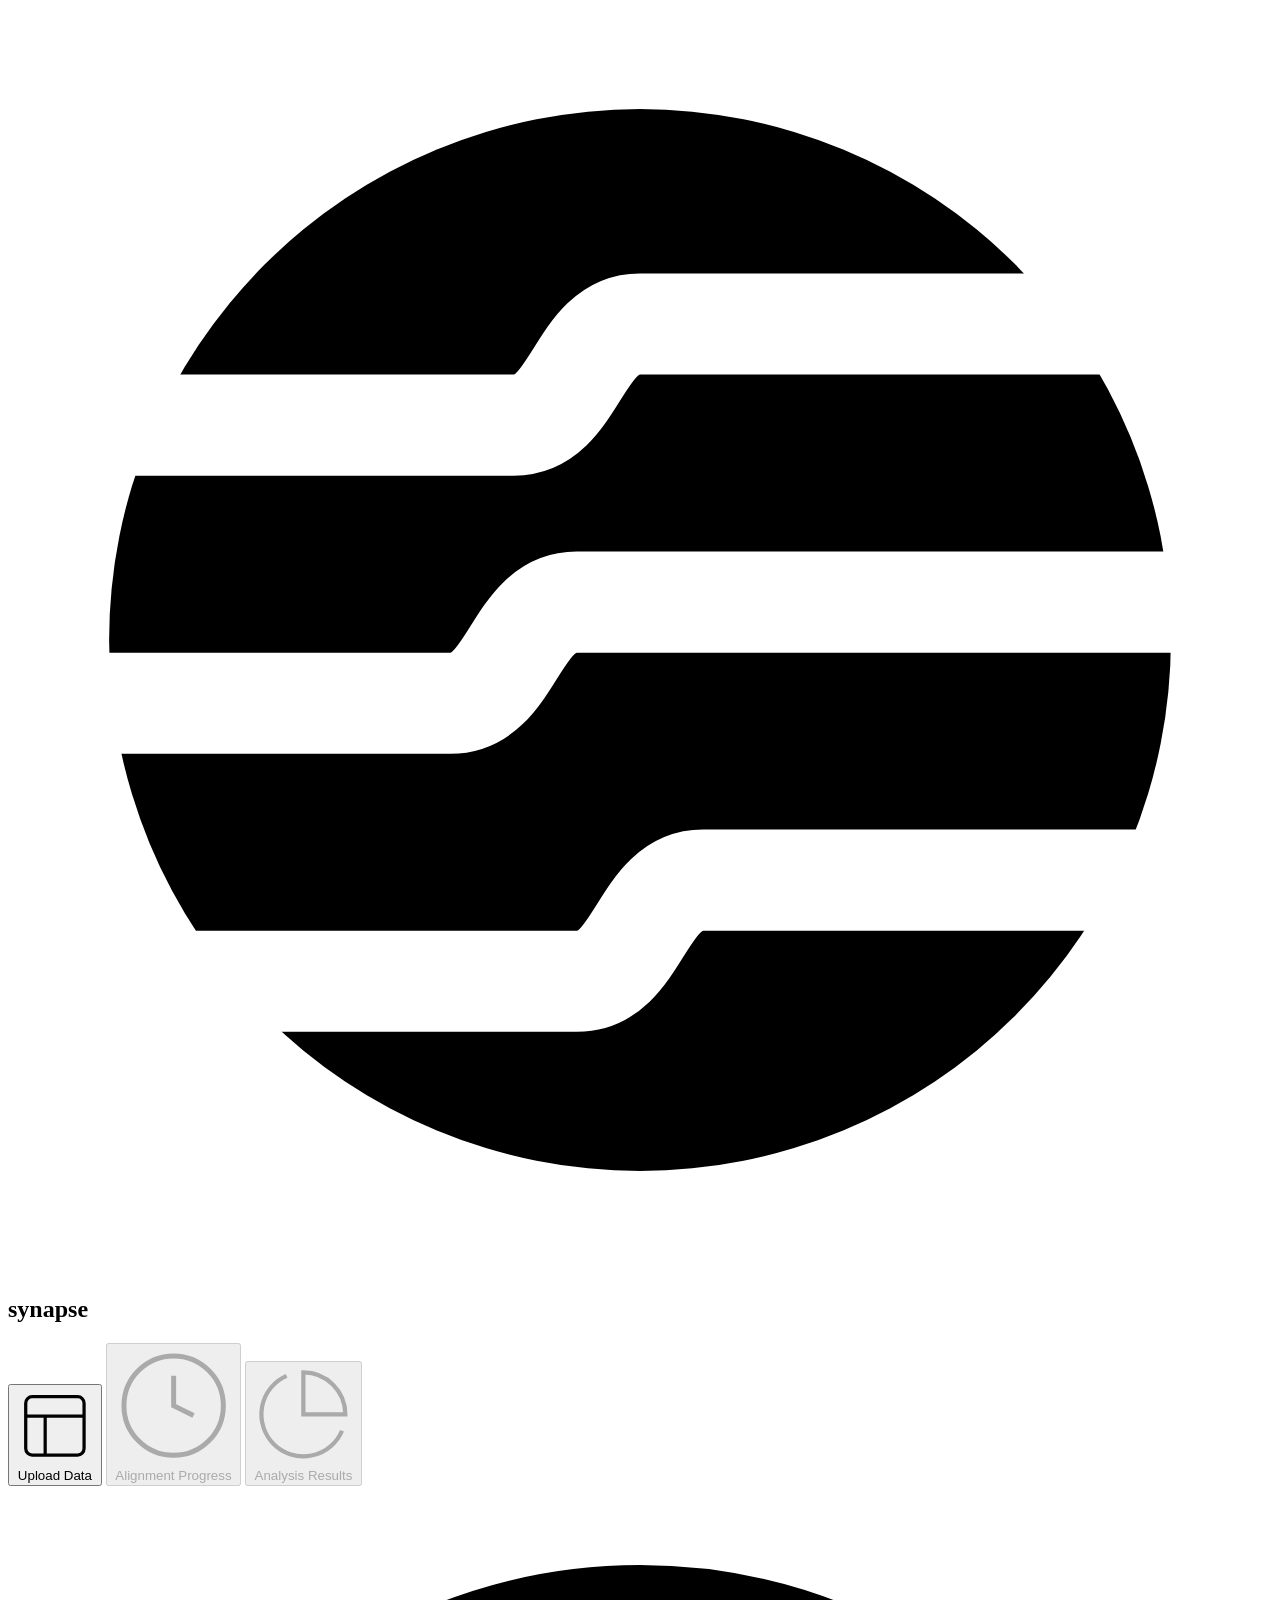
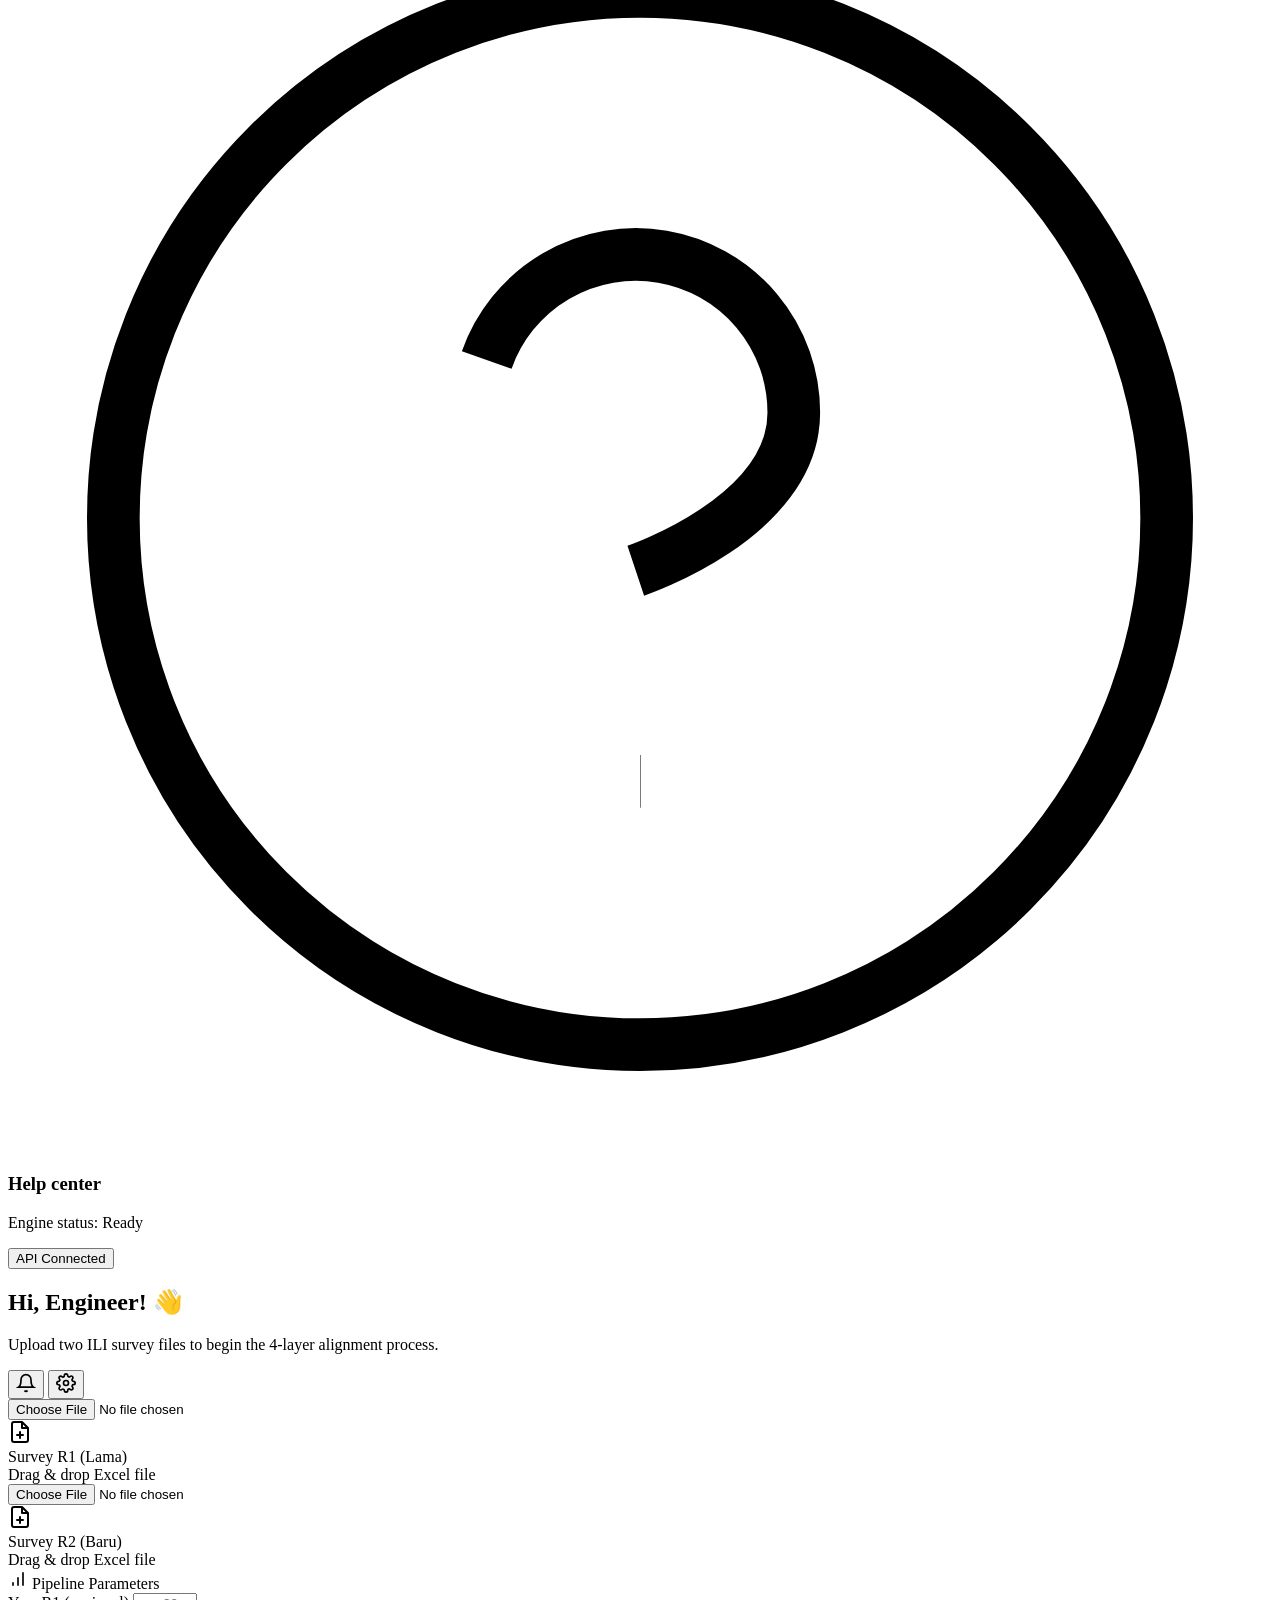
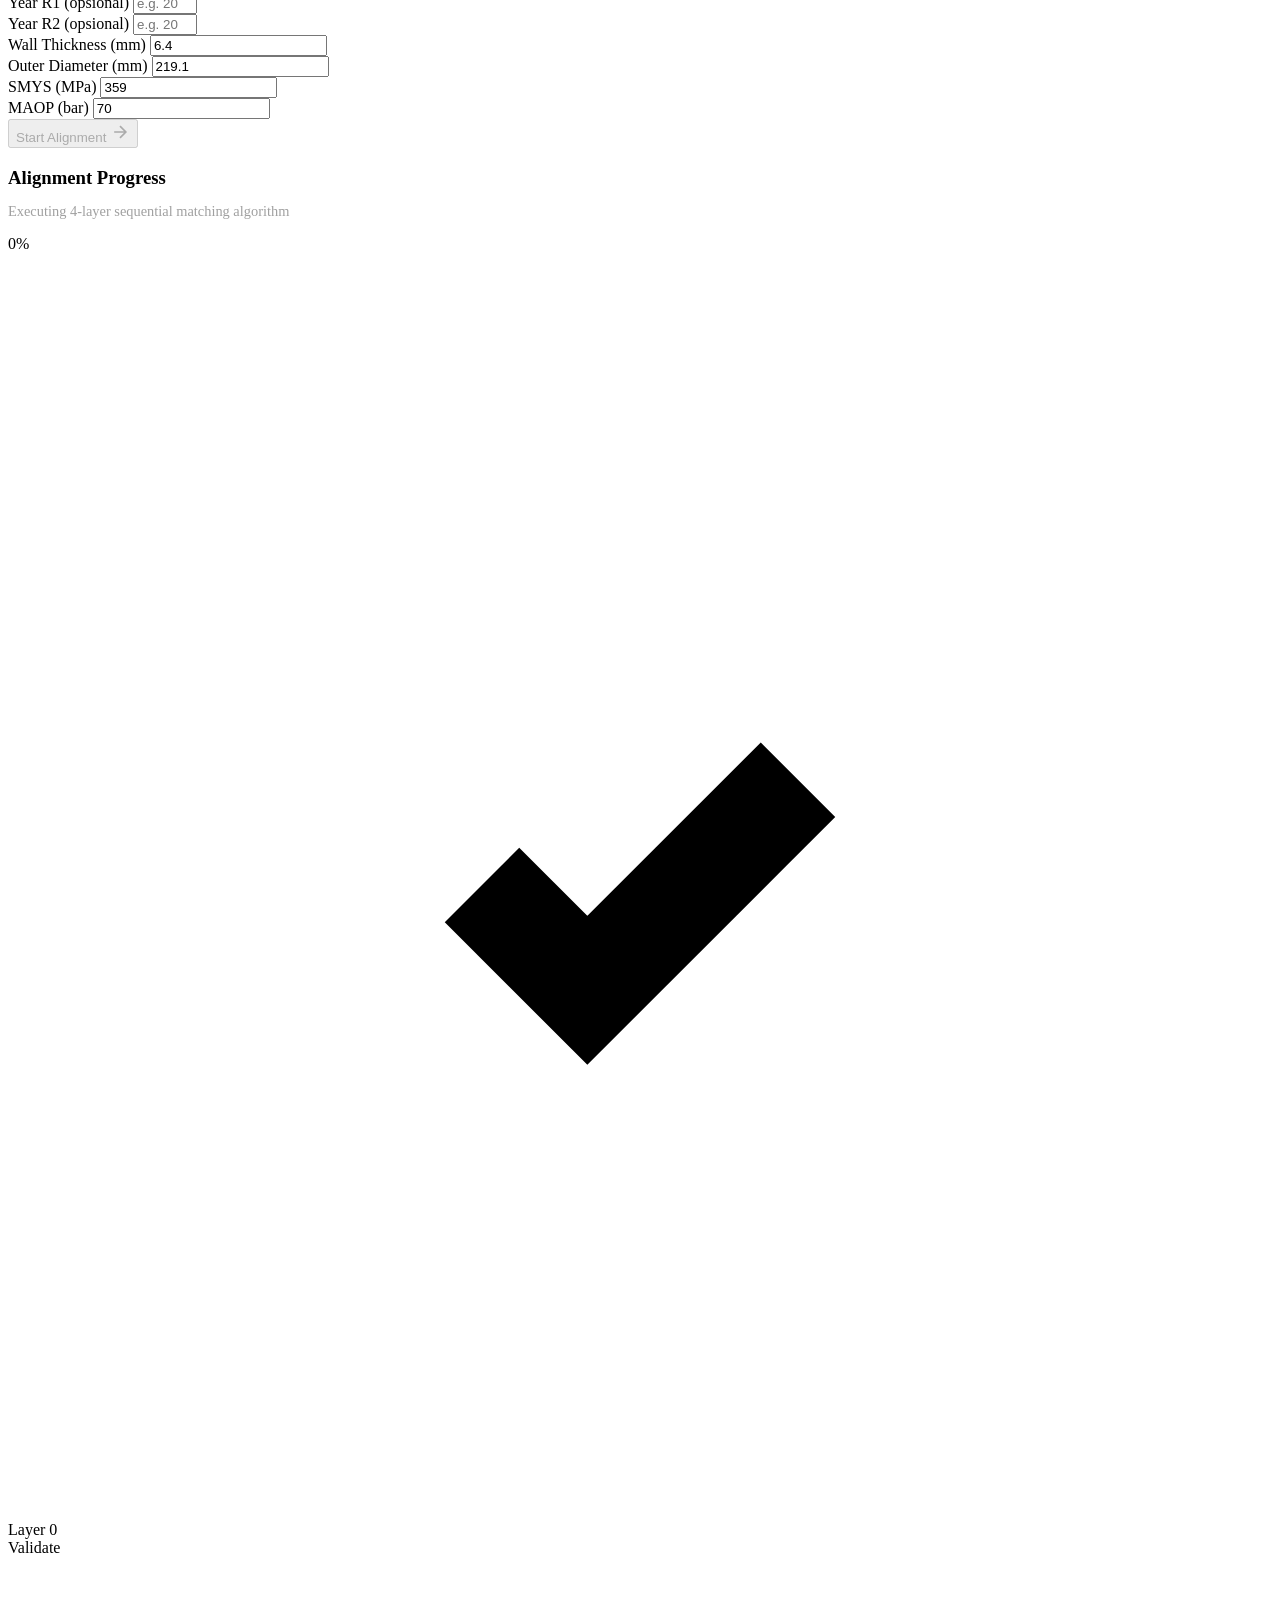
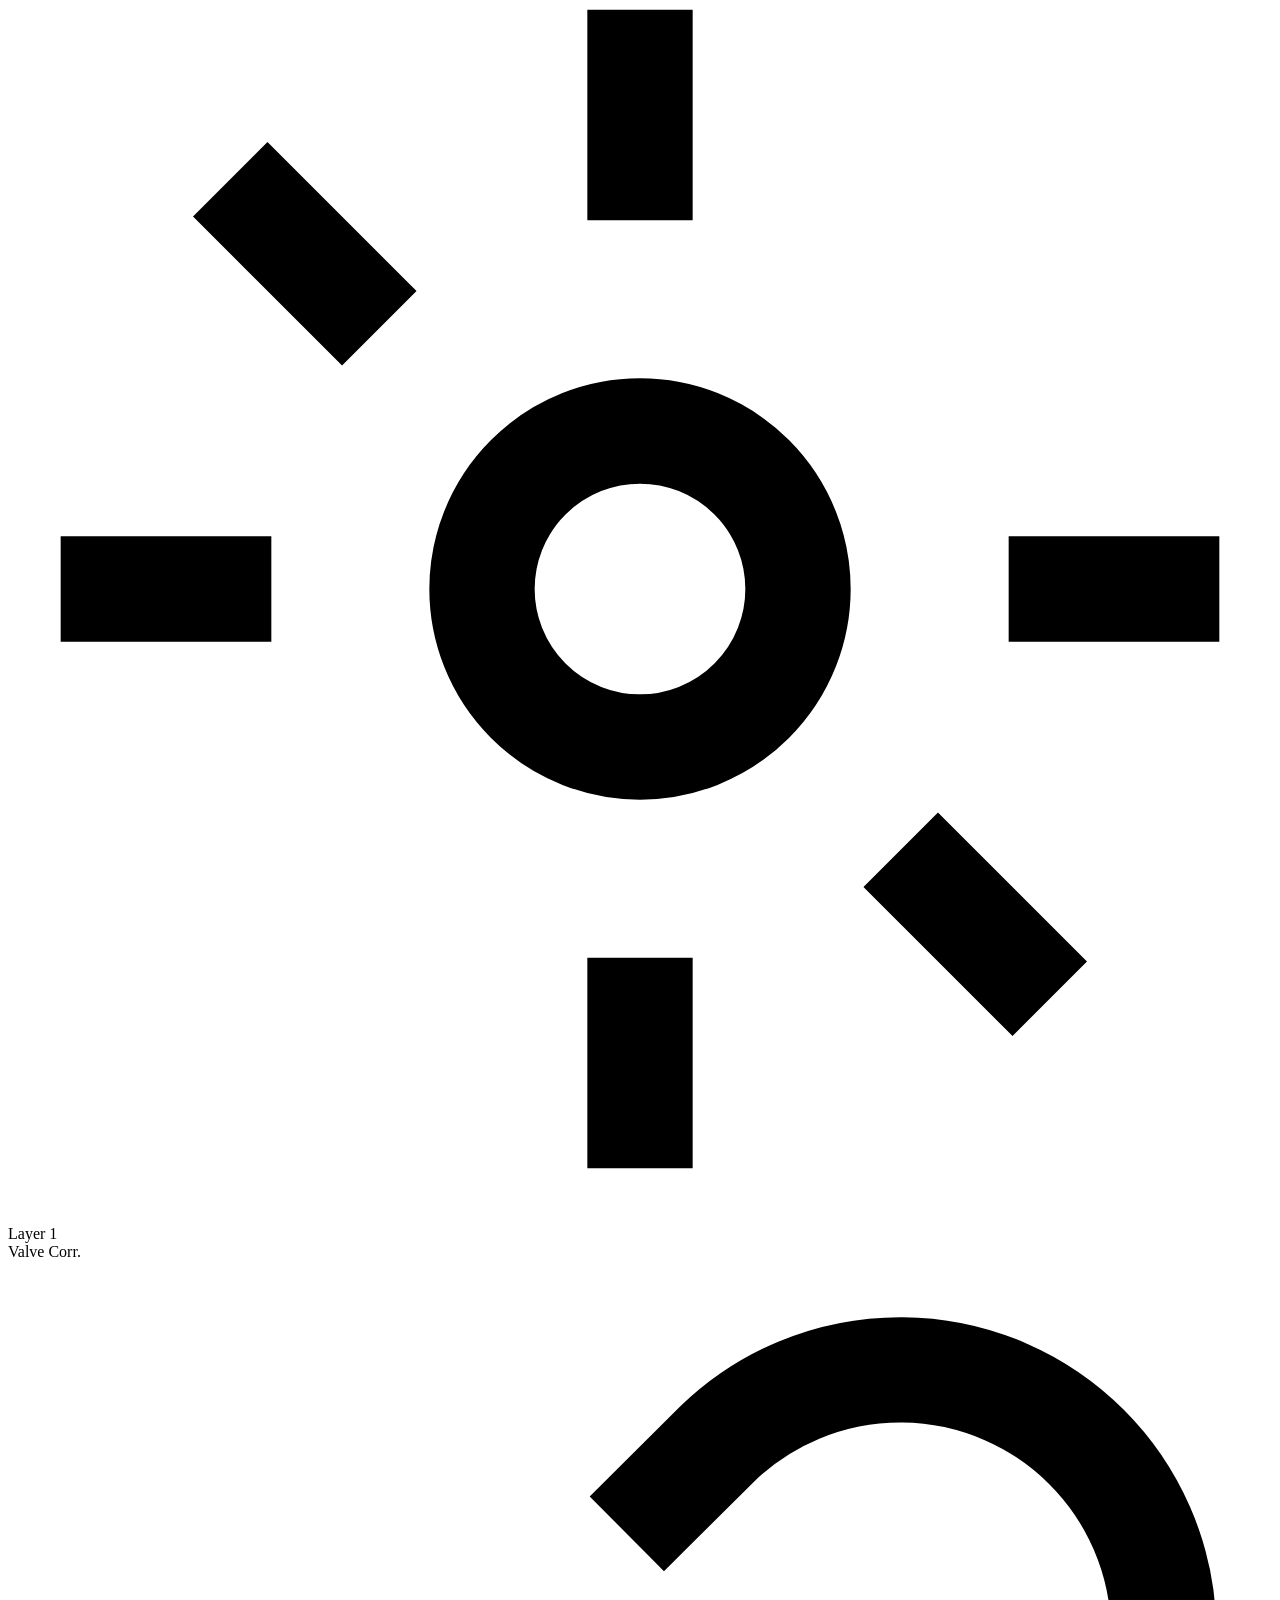
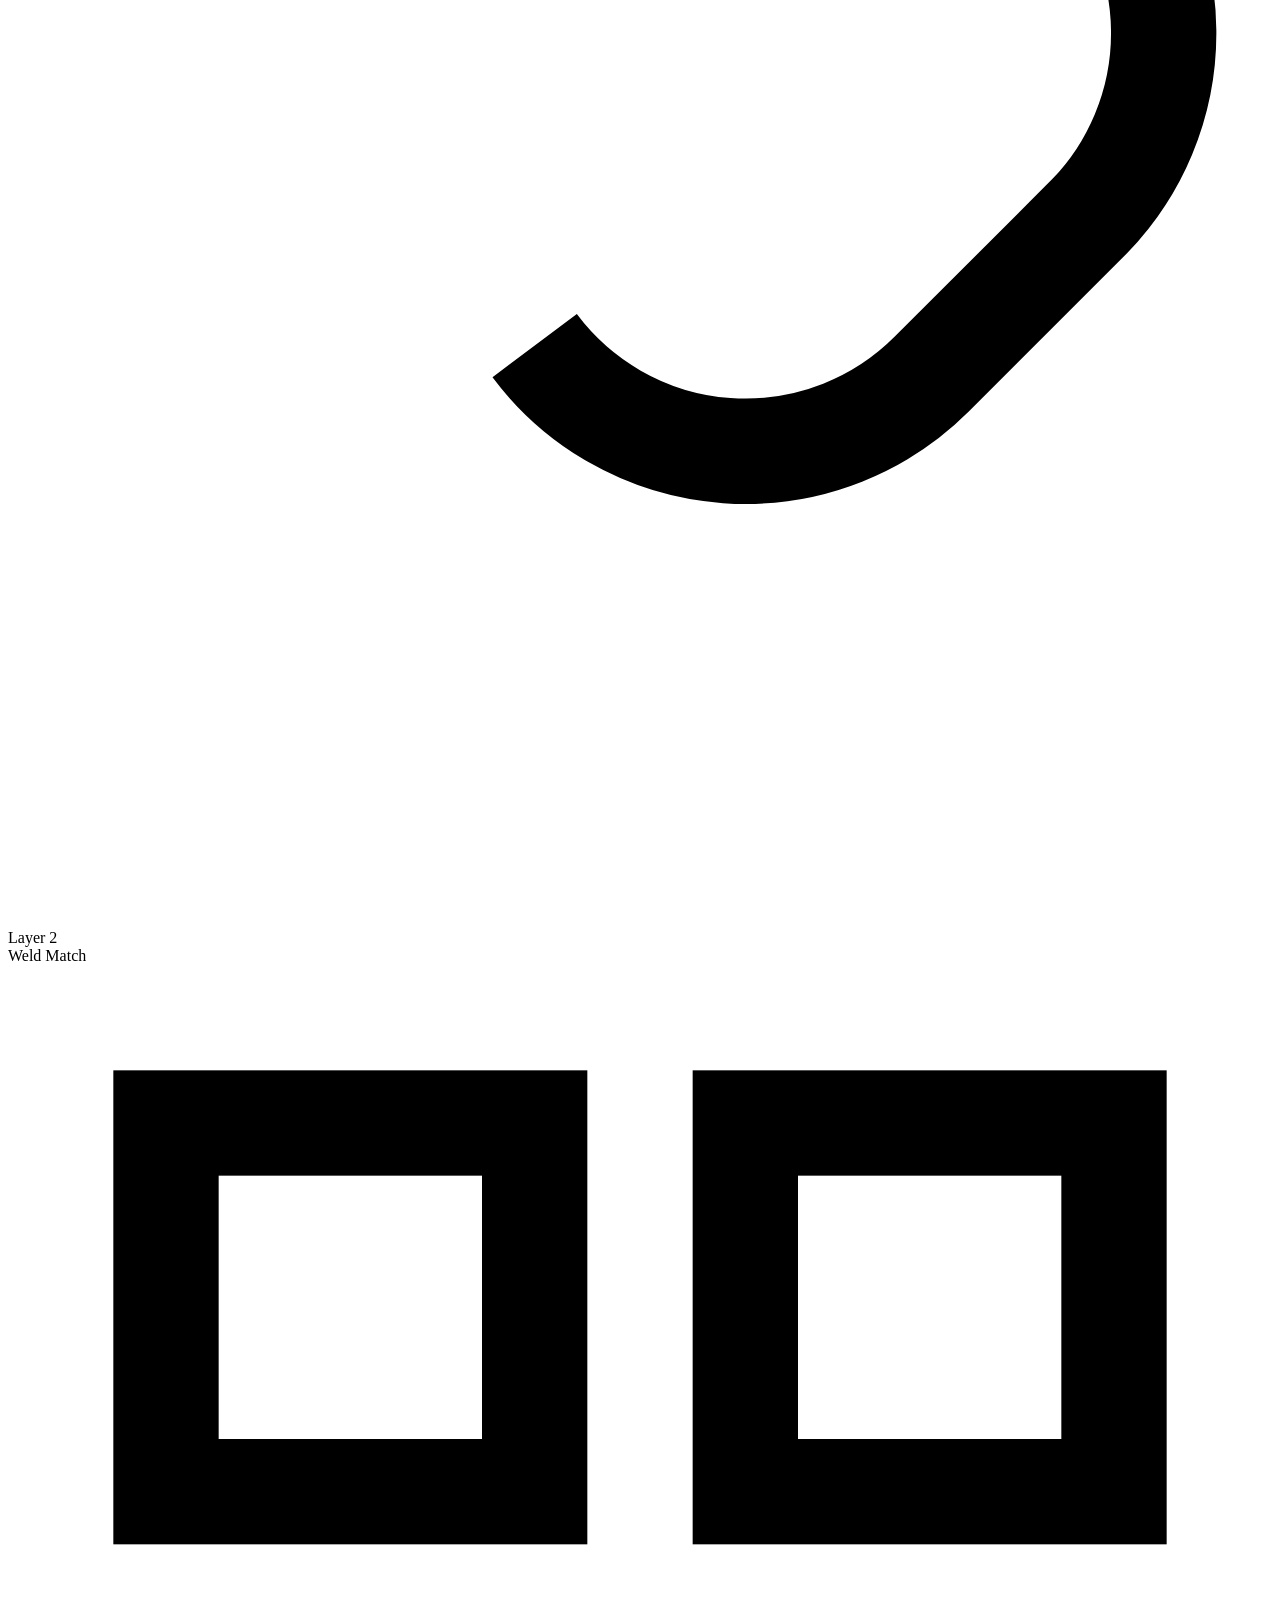
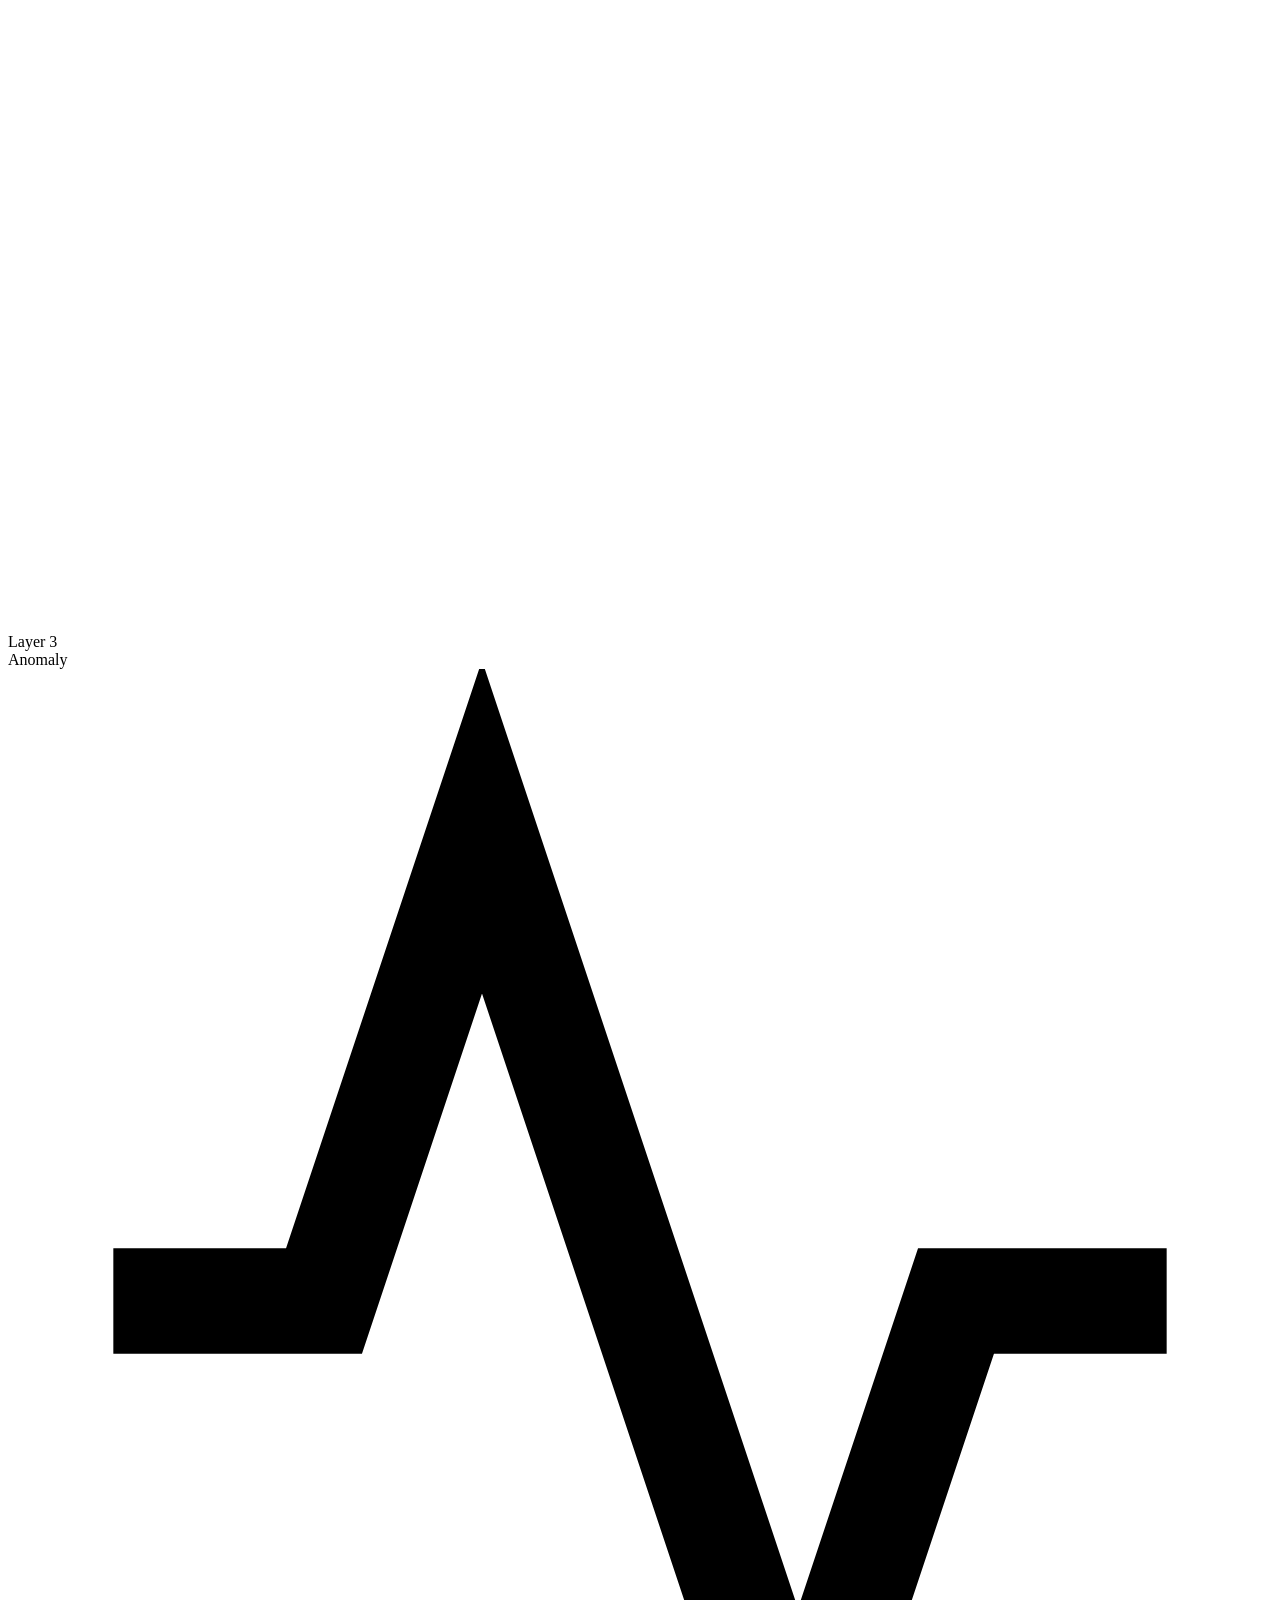
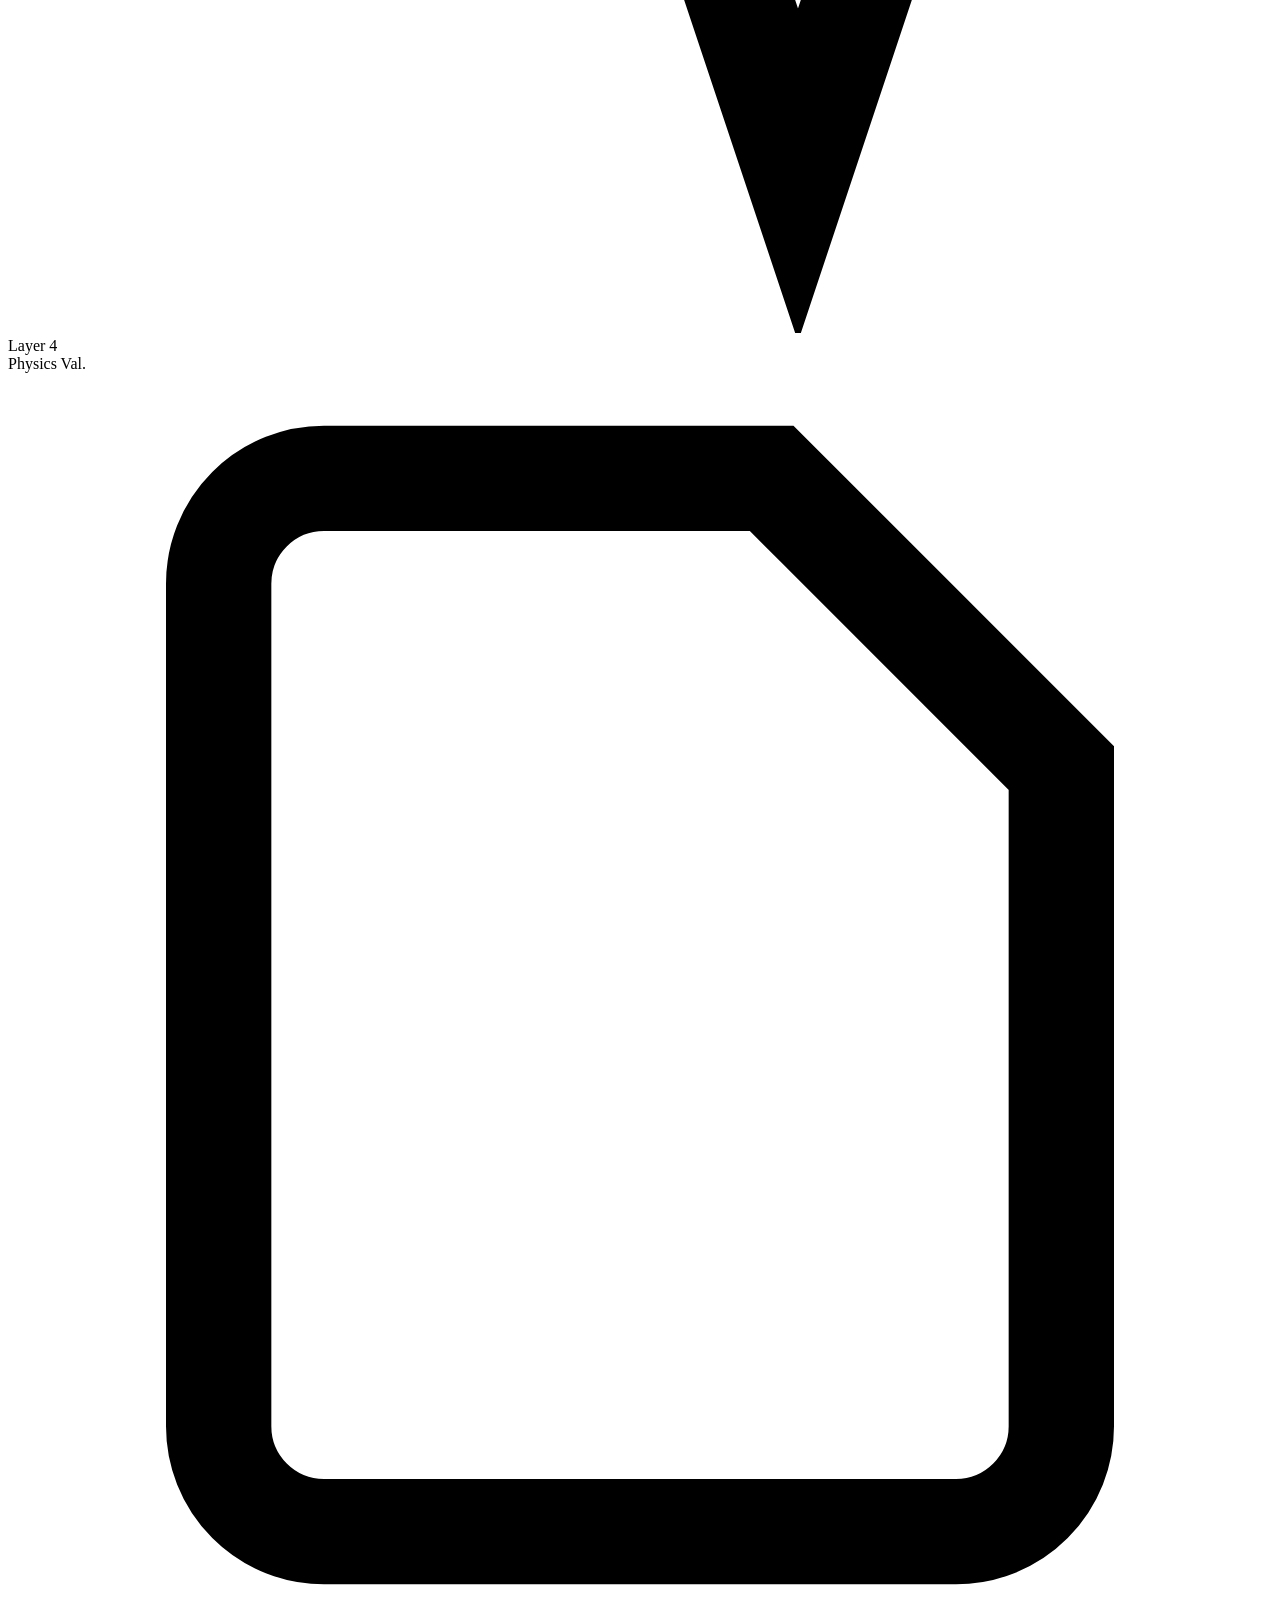
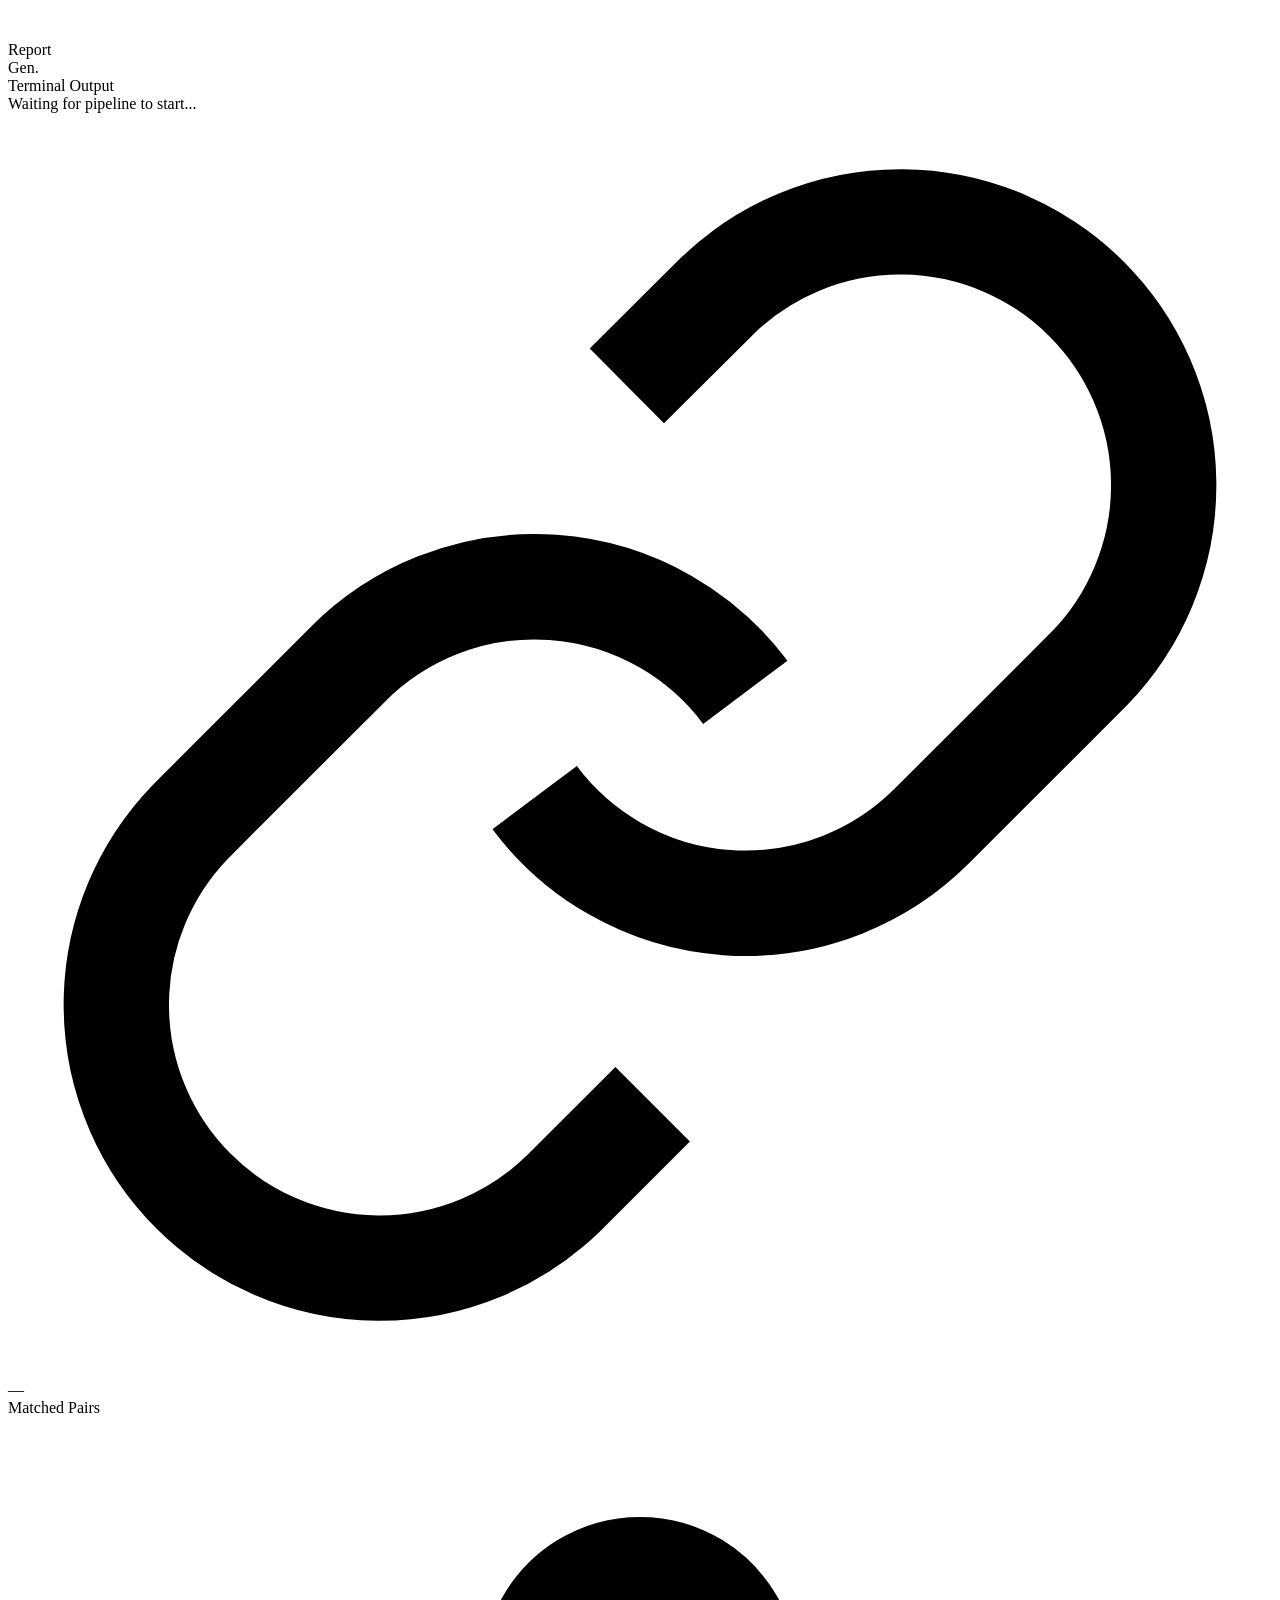
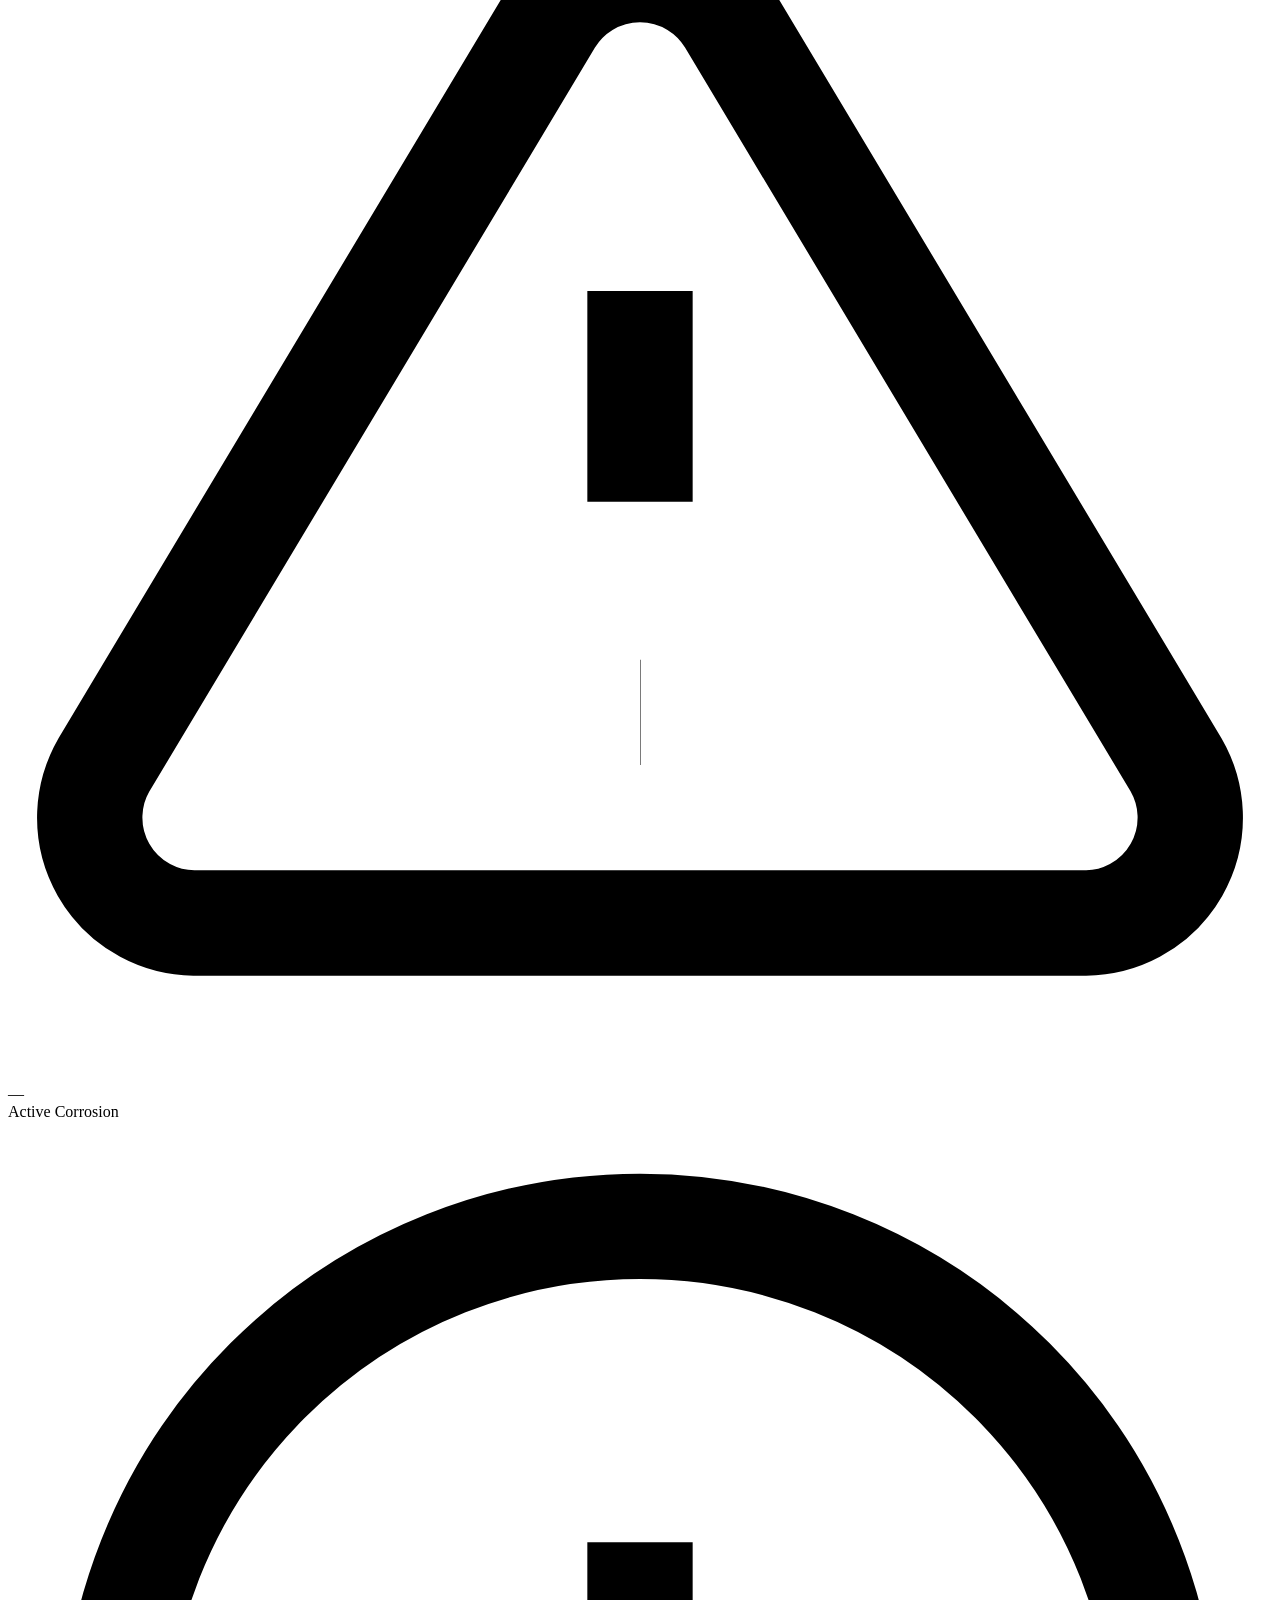
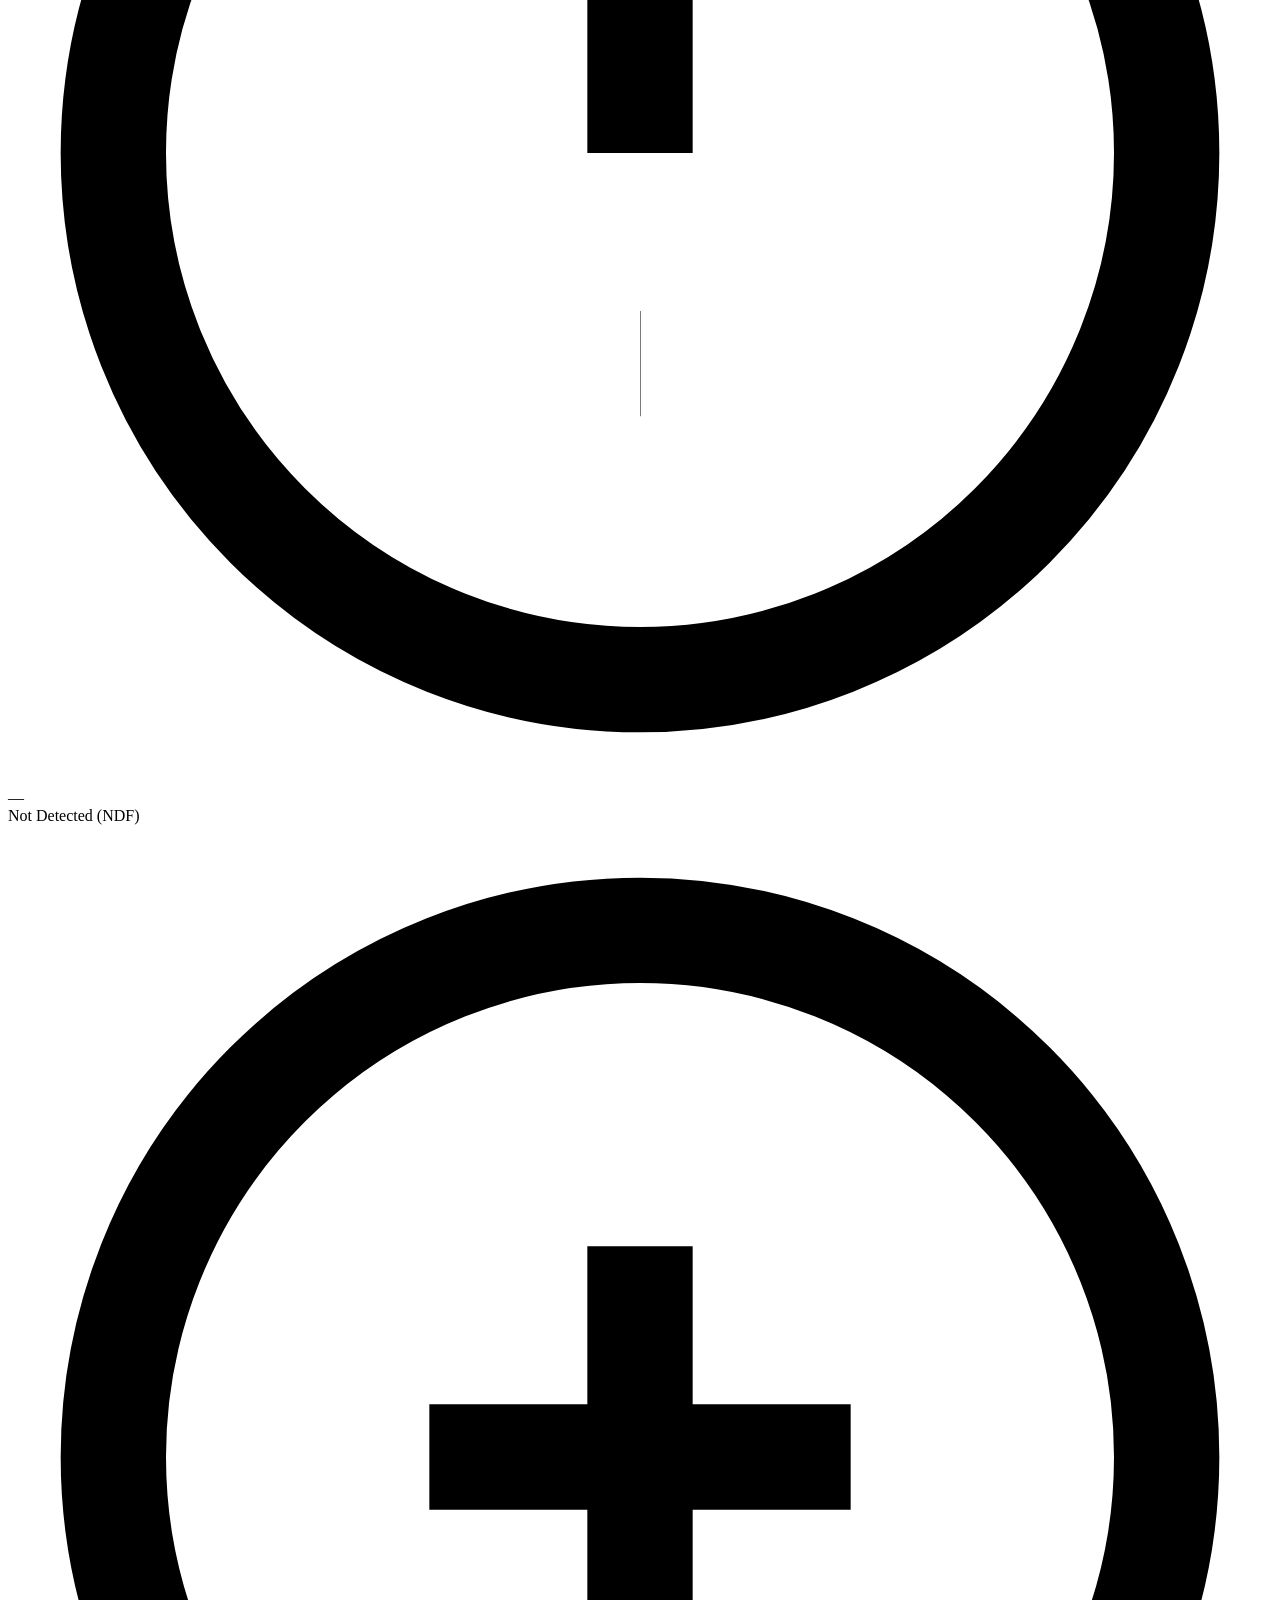
==== frontend/index.html @ 5b460b15 "Initial commit for deployment" ====
<!DOCTYPE html>
<html lang="id">
<head>
  <meta charset="UTF-8">
  <meta name="viewport" content="width=device-width, initial-scale=1.0">
  <title>ILI Pipeline Alignment System v10</title>
  <meta name="description" content="4-Layer Sequential Hierarchical Pipeline Alignment Engine for In-Line Inspection Data">
  <link rel="preconnect" href="https://fonts.googleapis.com">
  <link rel="preconnect" href="https://fonts.gstatic.com" crossorigin>
  <link href="https://fonts.googleapis.com/css2?family=Inter:wght@400;500;600;700;800&family=JetBrains+Mono:wght@400;500&display=swap" rel="stylesheet">
  <link rel="stylesheet" href="/static/css/styles.css">
</head>
<body>

  <div class="app-container">
    
    <!-- ═══════════ SIDEBAR ═══════════ -->
    <aside class="app-sidebar">
      
      <!-- Brand -->
      <div class="brand">
        <div class="brand-icon">
          <svg viewBox="0 0 100 100" fill="var(--text-main)">
            <mask id="synapseMask">
              <rect width="100" height="100" fill="white" />
              <!-- Cut 1 -->
              <path d="M-10 33 L40 33 C45 33, 45 25, 50 25 L110 25" stroke="black" stroke-width="8" fill="none" stroke-linejoin="round" />
              <!-- Cut 2 -->
              <path d="M-10 55 L35 55 C40 55, 40 47, 45 47 L110 47" stroke="black" stroke-width="8" fill="none" stroke-linejoin="round" />
              <!-- Cut 3 -->
              <path d="M-10 77 L45 77 C50 77, 50 69, 55 69 L110 69" stroke="black" stroke-width="8" fill="none" stroke-linejoin="round" />
            </mask>
            <circle cx="50" cy="50" r="42" mask="url(#synapseMask)" />
          </svg>
        </div>
        <div class="brand-text">
          <h1>synapse</h1>
        </div>
      </div>

      <!-- Navigation -->
      <nav class="sidebar-nav">
        <button class="nav-item active" data-view="viewUpload" id="navUpload">
          <svg viewBox="0 0 24 24" fill="none" stroke="currentColor"><rect x="3" y="3" width="18" height="18" rx="2" ry="2"/><path d="M3 9h18"/><path d="M9 21V9"/></svg>
          Upload Data
        </button>
        <button class="nav-item" data-view="viewProgress" id="navProgress" disabled>
          <svg viewBox="0 0 24 24" fill="none" stroke="currentColor"><circle cx="12" cy="12" r="10"/><polyline points="12 6 12 12 16 14"/></svg>
          Alignment Progress
        </button>
        <button class="nav-item" data-view="viewResults" id="navResults" disabled>
          <svg viewBox="0 0 24 24" fill="none" stroke="currentColor"><path d="M21.21 15.89A10 10 0 1 1 8 2.83"/><path d="M22 12A10 10 0 0 0 12 2v10z"/></svg>
          Analysis Results
        </button>
      </nav>

      <!-- Sidebar Footer (Help / Status) -->
      <div class="sidebar-footer">
        <div class="sidebar-footer-icon">
          <svg viewBox="0 0 24 24" fill="none" stroke="currentColor"><circle cx="12" cy="12" r="10"/><path d="M9.09 9a3 3 0 0 1 5.83 1c0 2-3 3-3 3"/><line x1="12" y1="17" x2="12.01" y2="17"/></svg>
        </div>
        <h3>Help center</h3>
        <p>Engine status: Ready</p>
        <button class="btn-footer" id="headerStatus">API Connected</button>
      </div>

    </aside>

    <!-- ═══════════ MAIN CONTENT ═══════════ -->
    <main class="app-main">
      
      <!-- Shared Header -->
      <header class="main-header">
        <div class="main-title">
          <h2 id="pageTitle">Hi, Engineer! <span>👋</span></h2>
          <p id="pageSubtitle">Upload two ILI survey files to begin the 4-layer alignment process.</p>
        </div>
        <div class="main-actions">
          <button class="btn-icon">
            <svg width="20" height="20" viewBox="0 0 24 24" fill="none" stroke="currentColor" stroke-width="2"><path d="M18 8A6 6 0 0 0 6 8c0 7-3 9-3 9h18s-3-2-3-9"/><path d="M13.73 21a2 2 0 0 1-3.46 0"/></svg>
          </button>
          <button class="btn-icon">
            <svg width="20" height="20" viewBox="0 0 24 24" fill="none" stroke="currentColor" stroke-width="2"><circle cx="12" cy="12" r="3"/><path d="M19.4 15a1.65 1.65 0 0 0 .33 1.82l.06.06a2 2 0 0 1 0 2.83 2 2 0 0 1-2.83 0l-.06-.06a1.65 1.65 0 0 0-1.82-.33 1.65 1.65 0 0 0-1 1.51V21a2 2 0 0 1-2 2 2 2 0 0 1-2-2v-.09A1.65 1.65 0 0 0 9 19.4a1.65 1.65 0 0 0-1.82.33l-.06.06a2 2 0 0 1-2.83 0 2 2 0 0 1 0-2.83l.06-.06a1.65 1.65 0 0 0 .33-1.82 1.65 1.65 0 0 0-1.51-1H3a2 2 0 0 1-2-2 2 2 0 0 1 2-2h.09A1.65 1.65 0 0 0 4.6 9a1.65 1.65 0 0 0-.33-1.82l-.06-.06a2 2 0 0 1 0-2.83 2 2 0 0 1 2.83 0l.06.06a1.65 1.65 0 0 0 1.82.33H9a1.65 1.65 0 0 0 1-1.51V3a2 2 0 0 1 2-2 2 2 0 0 1 2 2v.09a1.65 1.65 0 0 0 1 1.51 1.65 1.65 0 0 0 1.82-.33l.06-.06a2 2 0 0 1 2.83 0 2 2 0 0 1 0 2.83l-.06.06a1.65 1.65 0 0 0-.33 1.82V9a1.65 1.65 0 0 0 1.51 1H21a2 2 0 0 1 2 2 2 2 0 0 1-2 2h-.09a1.65 1.65 0 0 0-1.51 1z"/></svg>
          </button>
        </div>
      </header>

      <!-- ════════════ VIEW: UPLOAD ════════════ -->
      <div id="viewUpload" class="view-container active">
        
        <div class="upload-bento">
          <!-- R1 Drop Zone -->
          <div class="drop-zone" id="dropZone_r1">
            <input type="file" accept=".xlsx,.xls,.xlsm" tabindex="-1">
            <div class="zone-icon">
              <svg width="24" height="24" viewBox="0 0 24 24" fill="none" stroke="currentColor" stroke-width="2" stroke-linecap="round" stroke-linejoin="round">
                <path d="M14 2H6a2 2 0 0 0-2 2v16c0 1.1.9 2 2 2h12a2 2 0 0 0 2-2V8l-6-6z"/>
                <path d="M14 3v5h5M12 18v-6M9 15h6"/>
              </svg>
            </div>
            <div class="zone-label">Survey R1 (Lama)</div>
            <div class="zone-hint">Drag &amp; drop Excel file</div>
            <div class="zone-file-info"></div>
          </div>

          <!-- R2 Drop Zone -->
          <div class="drop-zone" id="dropZone_r2">
            <input type="file" accept=".xlsx,.xls,.xlsm" tabindex="-1">
            <div class="zone-icon">
              <svg width="24" height="24" viewBox="0 0 24 24" fill="none" stroke="currentColor" stroke-width="2" stroke-linecap="round" stroke-linejoin="round">
                <path d="M14 2H6a2 2 0 0 0-2 2v16c0 1.1.9 2 2 2h12a2 2 0 0 0 2-2V8l-6-6z"/>
                <path d="M14 3v5h5M12 18v-6M9 15h6"/>
              </svg>
            </div>
            <div class="zone-label">Survey R2 (Baru)</div>
            <div class="zone-hint">Drag &amp; drop Excel file</div>
            <div class="zone-file-info"></div>
          </div>
        </div>

        <!-- Parameters Card -->
        <div class="params-card">
          <div class="params-header">
            <svg width="20" height="20" viewBox="0 0 24 24" fill="none" stroke="currentColor" stroke-width="2"><path d="M12 20V10"/><path d="M18 20V4"/><path d="M6 20v-4"/></svg>
            Pipeline Parameters
          </div>
          <div class="params-grid" id="paramsGrid">
            <div class="form-group">
              <label>Year R1 (opsional)</label>
              <input type="number" id="param_year_r1" placeholder="e.g. 2018" min="1990" max="2030">
            </div>
            <div class="form-group">
              <label>Year R2 (opsional)</label>
              <input type="number" id="param_year_r2" placeholder="e.g. 2023" min="1990" max="2030">
            </div>
            <div class="form-group">
              <label>Wall Thickness (mm)</label>
              <input type="number" id="param_wt_mm" step="0.1" value="6.4">
            </div>
            <div class="form-group">
              <label>Outer Diameter (mm)</label>
              <input type="number" id="param_od_mm" step="0.1" value="219.1">
            </div>
            <div class="form-group">
              <label>SMYS (MPa)</label>
              <input type="number" id="param_smys_mpa" step="1" value="359">
            </div>
            <div class="form-group">
              <label>MAOP (bar)</label>
              <input type="number" id="param_maop_bar" step="1" value="70">
            </div>
          </div>
        </div>

        <div class="run-action">
          <button class="btn-primary" id="btnRunAlignment" disabled>
            Start Alignment
            <svg width="20" height="20" viewBox="0 0 24 24" fill="none" stroke="currentColor" stroke-width="2"><path d="M5 12h14M12 5l7 7-7 7"/></svg>
          </button>
        </div>

      </div>


      <!-- ════════════ VIEW: PROGRESS ════════════ -->
      <div id="viewProgress" class="view-container">
        
        <div class="progress-dashboard">
          
          <div class="progress-card">
            <div class="progress-header">
              <div>
                <h3 style="margin-bottom:8px">Alignment Progress</h3>
                <p style="color:#a0a0a0;font-size:0.9rem">Executing 4-layer sequential matching algorithm</p>
              </div>
              <div class="progress-pct" id="progressPctLabel">0%</div>
            </div>

            <div class="progress-bar-container">
              <div class="progress-bar-fill" id="progressBarFill" style="width: 0%"></div>
            </div>

            <div class="pipeline-nodes">
              <div class="pipeline-node" id="pipelineNode_0">
                <div class="node-circle"><svg viewBox="0 0 24 24" fill="none" stroke="currentColor" stroke-width="2"><path d="M9 12l2 2 4-4"/></svg></div>
                <span class="node-label">Layer 0<br>Validate</span>
              </div>
              <div class="pipeline-node" id="pipelineNode_1">
                <div class="node-circle"><svg viewBox="0 0 24 24" fill="none" stroke="currentColor" stroke-width="2"><circle cx="12" cy="12" r="3"/><path d="M12 1v4M12 19v4M4.22 4.22l2.83 2.83M16.95 16.95l2.83 2.83M1 12h4M19 12h4"/></svg></div>
                <span class="node-label">Layer 1<br>Valve Corr.</span>
              </div>
              <div class="pipeline-node" id="pipelineNode_2">
                <div class="node-circle"><svg viewBox="0 0 24 24" fill="none" stroke="currentColor" stroke-width="2"><path d="M10 13a5 5 0 0 0 7.54.54l3-3a5 5 0 0 0-7.07-7.07l-1.72 1.71"/></svg></div>
                <span class="node-label">Layer 2<br>Weld Match</span>
              </div>
              <div class="pipeline-node" id="pipelineNode_3">
                <div class="node-circle"><svg viewBox="0 0 24 24" fill="none" stroke="currentColor" stroke-width="2"><rect x="3" y="3" width="7" height="7"/><rect x="14" y="3" width="7" height="7"/></svg></div>
                <span class="node-label">Layer 3<br>Anomaly</span>
              </div>
              <div class="pipeline-node" id="pipelineNode_4">
                <div class="node-circle"><svg viewBox="0 0 24 24" fill="none" stroke="currentColor" stroke-width="2"><path d="M22 12h-4l-3 9L9 3l-3 9H2"/></svg></div>
                <span class="node-label">Layer 4<br>Physics Val.</span>
              </div>
              <div class="pipeline-node" id="pipelineNode_5">
                <div class="node-circle"><svg viewBox="0 0 24 24" fill="none" stroke="currentColor" stroke-width="2"><path d="M14.5 2H6a2 2 0 0 0-2 2v16a2 2 0 0 0 2 2h12a2 2 0 0 0 2-2V7.5L14.5 2z"/></svg></div>
                <span class="node-label">Report<br>Gen.</span>
              </div>
            </div>
          </div>

          <div class="log-card">
            <div class="log-header">
              <span>Terminal Output</span>
              <span id="logCount" style="color:var(--text-muted);font-weight:normal"></span>
            </div>
            <div class="log-terminal" id="logTerminal">
              <div class="log-line">Waiting for pipeline to start...</div>
            </div>
          </div>

        </div>

      </div>


      <!-- ════════════ VIEW: RESULTS ════════════ -->
      <div id="viewResults" class="view-container">
        
        <div class="results-bento">
          <div class="stat-card green">
            <div class="stat-icon"><svg viewBox="0 0 24 24" fill="none" stroke="currentColor" stroke-width="2"><path d="M10 13a5 5 0 0 0 7.54.54l3-3a5 5 0 0 0-7.07-7.07l-1.72 1.71"/><path d="M14 11a5 5 0 0 0-7.54-.54l-3 3a5 5 0 0 0 7.07 7.07l1.71-1.71"/></svg></div>
            <div class="stat-value" id="statMatched">—</div>
            <div class="stat-label">Matched Pairs</div>
          </div>
          <div class="stat-card red">
            <div class="stat-icon"><svg viewBox="0 0 24 24" fill="none" stroke="currentColor" stroke-width="2"><path d="M10.29 3.86L1.82 18a2 2 0 0 0 1.71 3h16.94a2 2 0 0 0 1.71-3L13.71 3.86a2 2 0 0 0-3.42 0z"/><line x1="12" y1="9" x2="12" y2="13"/><line x1="12" y1="17" x2="12.01" y2="17"/></svg></div>
            <div class="stat-value" id="statActive">—</div>
            <div class="stat-label">Active Corrosion</div>
          </div>
          <div class="stat-card orange">
            <div class="stat-icon"><svg viewBox="0 0 24 24" fill="none" stroke="currentColor" stroke-width="2"><circle cx="12" cy="12" r="10"/><line x1="12" y1="8" x2="12" y2="12"/><line x1="12" y1="16" x2="12.01" y2="16"/></svg></div>
            <div class="stat-value" id="statNDF">—</div>
            <div class="stat-label">Not Detected (NDF)</div>
          </div>
          <div class="stat-card blue">
            <div class="stat-icon"><svg viewBox="0 0 24 24" fill="none" stroke="currentColor" stroke-width="2"><circle cx="12" cy="12" r="10"/><line x1="12" y1="8" x2="12" y2="16"/><line x1="8" y1="12" x2="16" y2="12"/></svg></div>
            <div class="stat-value" id="statNew">—</div>
            <div class="stat-label">New Anomalies</div>
          </div>
        </div>

        <div class="charts-bento">
          <div class="chart-card"><canvas id="chartDonut" style="width:100%;height:100%"></canvas></div>
          <div class="chart-card"><canvas id="chartDepth" style="width:100%;height:100%"></canvas></div>
          <div class="chart-card"><canvas id="chartGauge" style="width:100%;height:100%"></canvas></div>
        </div>

        <div class="tabs-card">
          <div class="tabs-header">
            <button class="tab-btn active" data-tab="comparison">Comparison</button>
            <button class="tab-btn" data-tab="new">Only NEW</button>
            <button class="tab-btn" data-tab="old">Only OLD (NDF)</button>
            <button class="tab-btn" data-tab="physics">Physics Val.</button>
            <button class="tab-btn" data-tab="weld">Weld Matching</button>
          </div>

          <div class="tab-content active" id="tab_comparison">
            <div class="table-toolbar">
              <input type="text" class="table-search" placeholder="Search anomalies...">
              <span class="table-count" style="font-size:0.85rem;color:var(--text-muted);font-weight:600;display:flex;align-items:center"></span>
            </div>
            <div class="table-container" id="table_comparison"></div>
          </div>

          <!-- Other tabs share the same structure -->
          <div class="tab-content" id="tab_new"><div class="table-toolbar"><input type="text" class="table-search" placeholder="Search..."></div><div class="table-container" id="table_new"></div></div>
          <div class="tab-content" id="tab_old"><div class="table-toolbar"><input type="text" class="table-search" placeholder="Search..."></div><div class="table-container" id="table_old"></div></div>
          <div class="tab-content" id="tab_physics"><div class="table-toolbar"><input type="text" class="table-search" placeholder="Search..."></div><div class="table-container" id="table_physics"></div></div>
          <div class="tab-content" id="tab_weld"><div class="table-toolbar"><input type="text" class="table-search" placeholder="Search..."></div><div class="table-container" id="table_weld"></div></div>
        </div>

        <div class="download-card">
          <div class="download-info">
            <h3>Download Complete Report</h3>
            <p>Export all results and calculations to a multi-sheet Excel file (.xlsx).</p>
          </div>
          <button class="btn-download" id="btnDownload">
            Download Report
            <svg width="20" height="20" viewBox="0 0 24 24" fill="none" stroke="currentColor" stroke-width="2"><path d="M21 15v4a2 2 0 0 1-2 2H5a2 2 0 0 1-2-2v-4"/><polyline points="7 10 12 15 17 10"/><line x1="12" y1="15" x2="12" y2="3"/></svg>
          </button>
        </div>

      </div>

    </main>
  </div>

  <!-- Scripts -->
  <script src="/static/js/api.js"></script>
  <script src="/static/js/charts.js"></script>
  <script src="/static/js/app.js"></script>
</body>
</html>
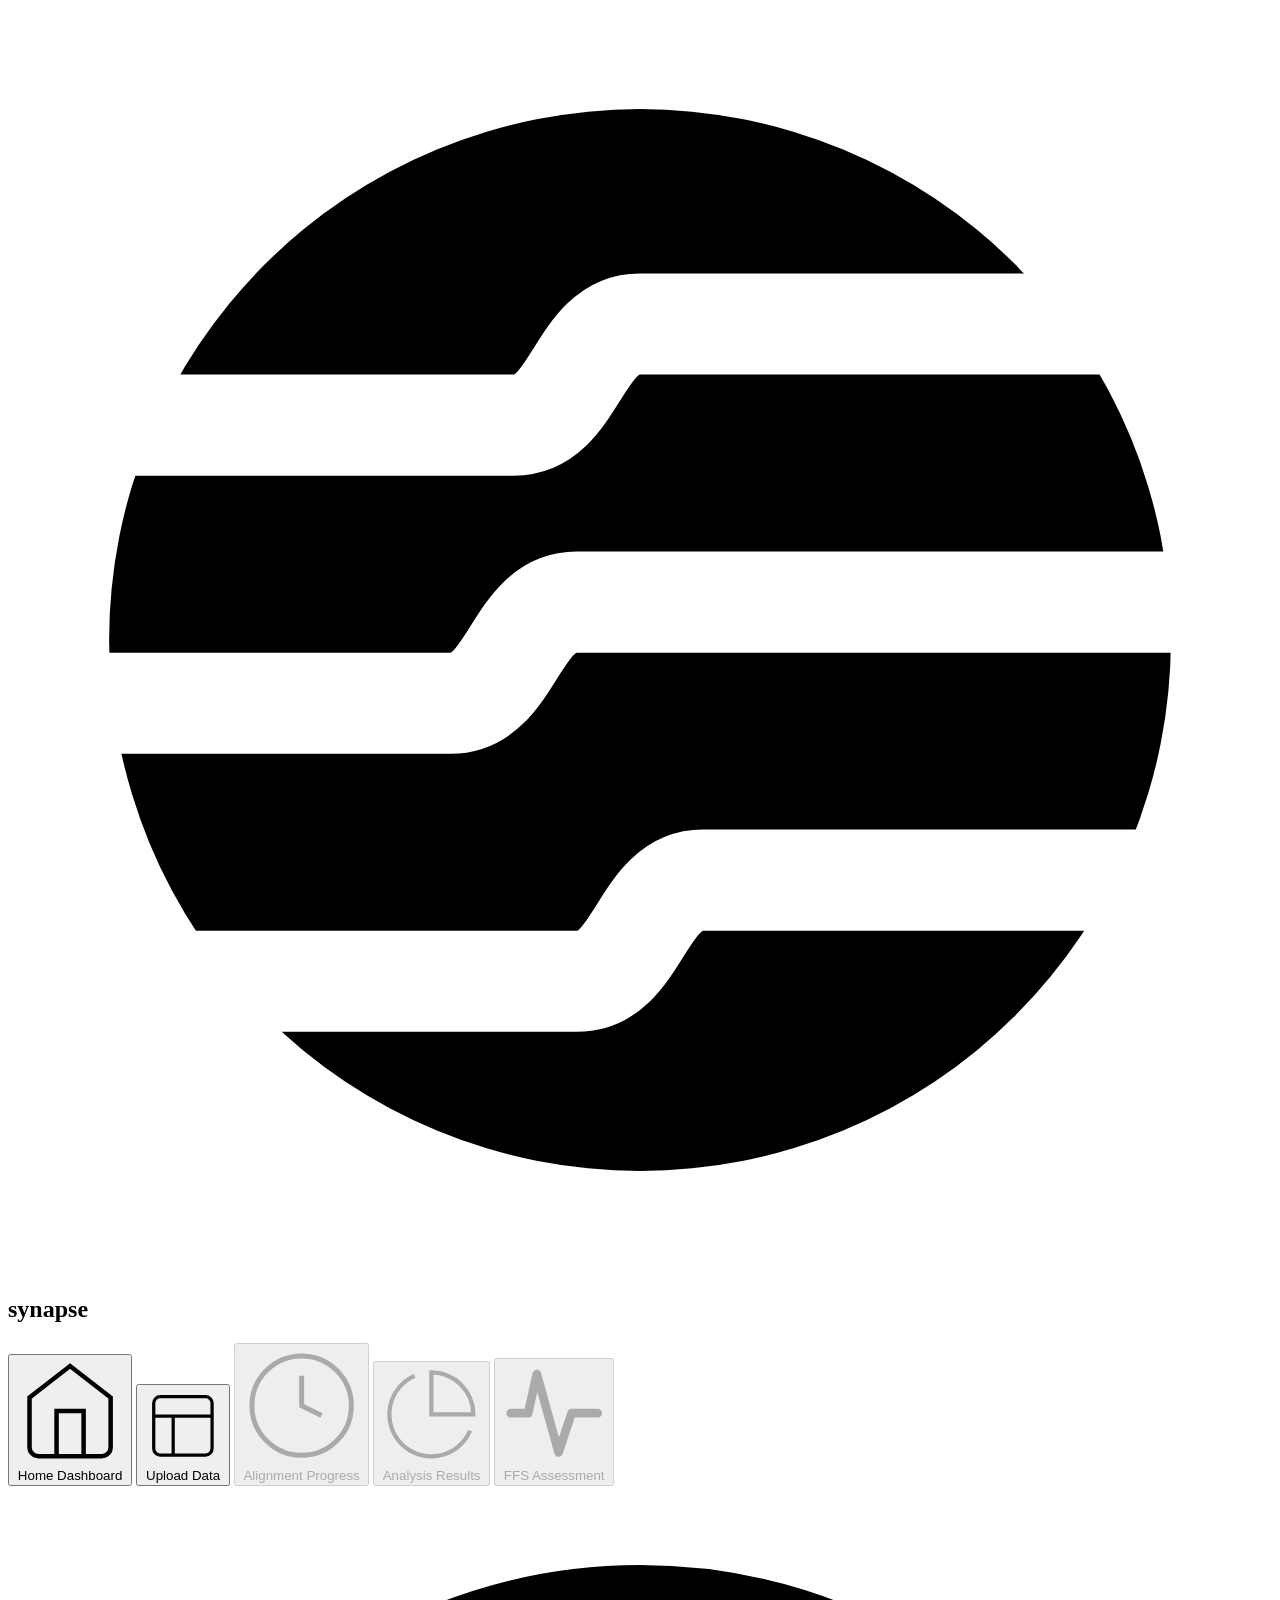
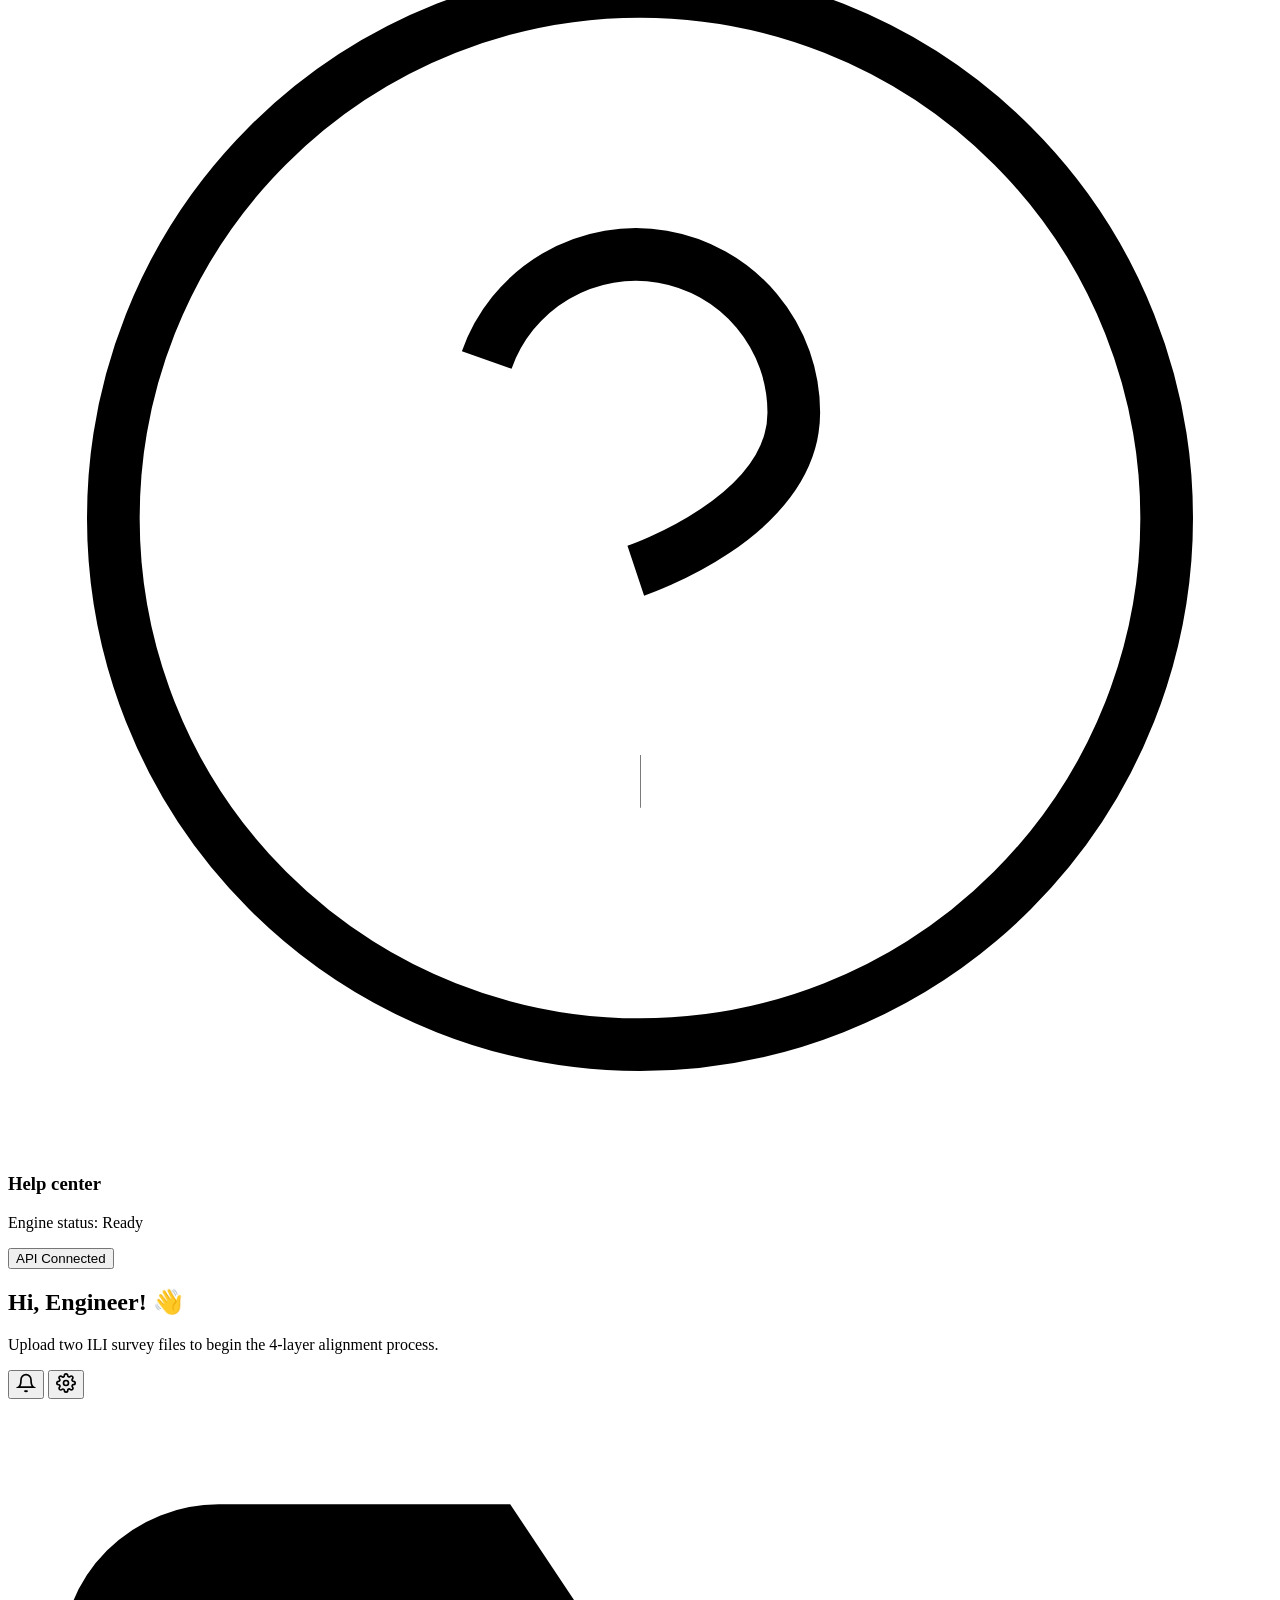
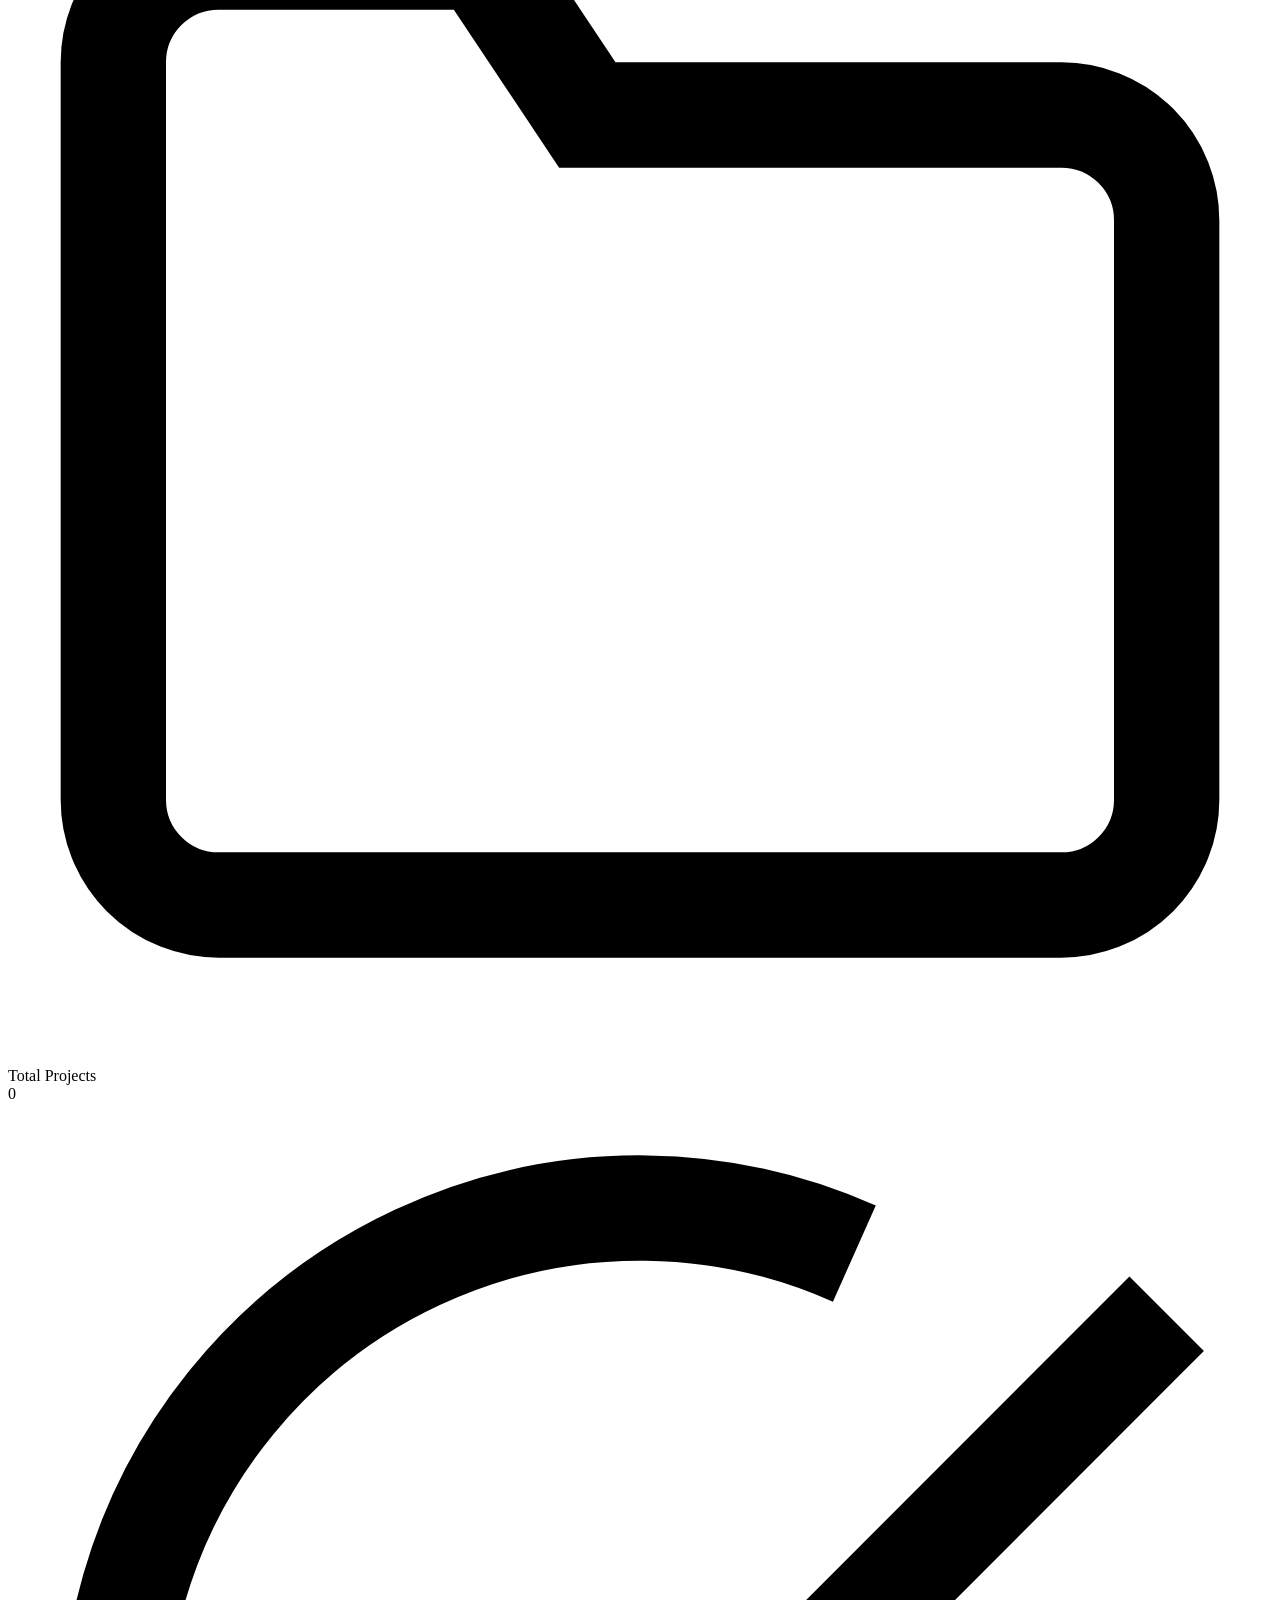
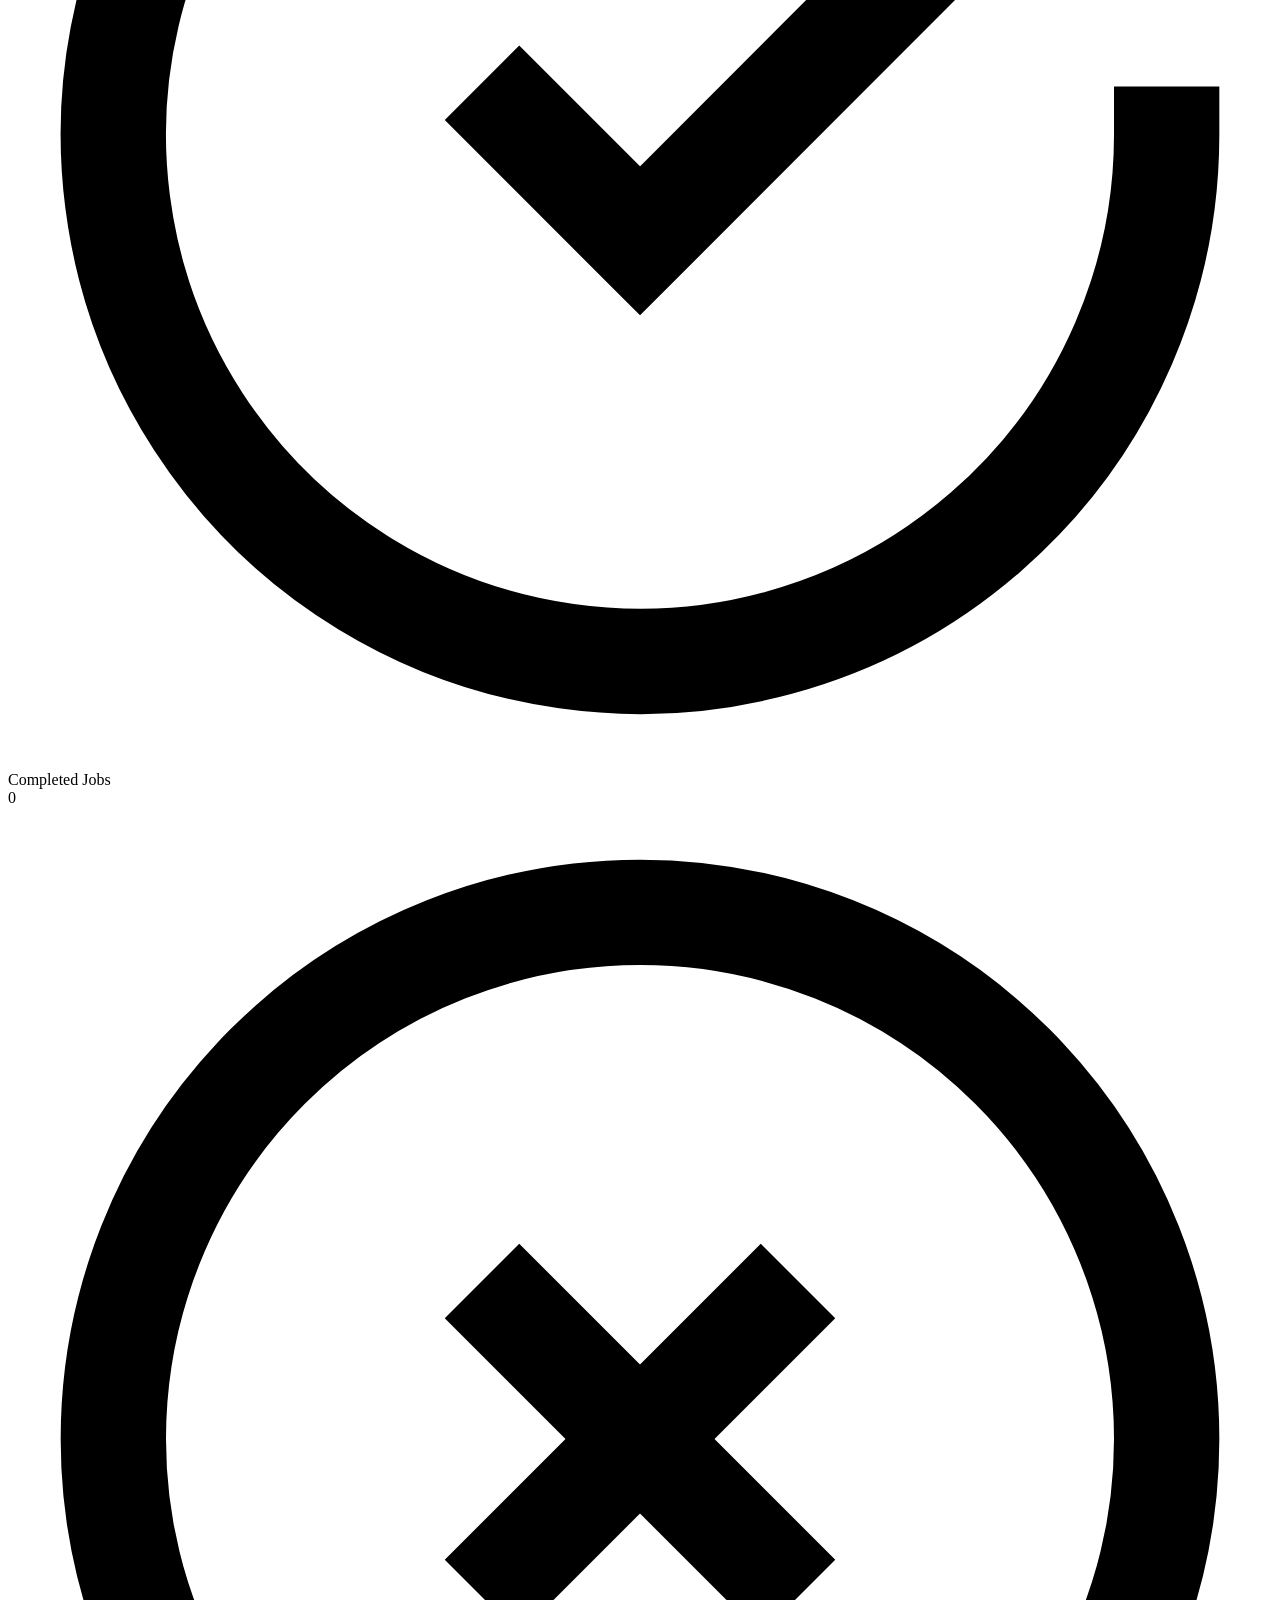
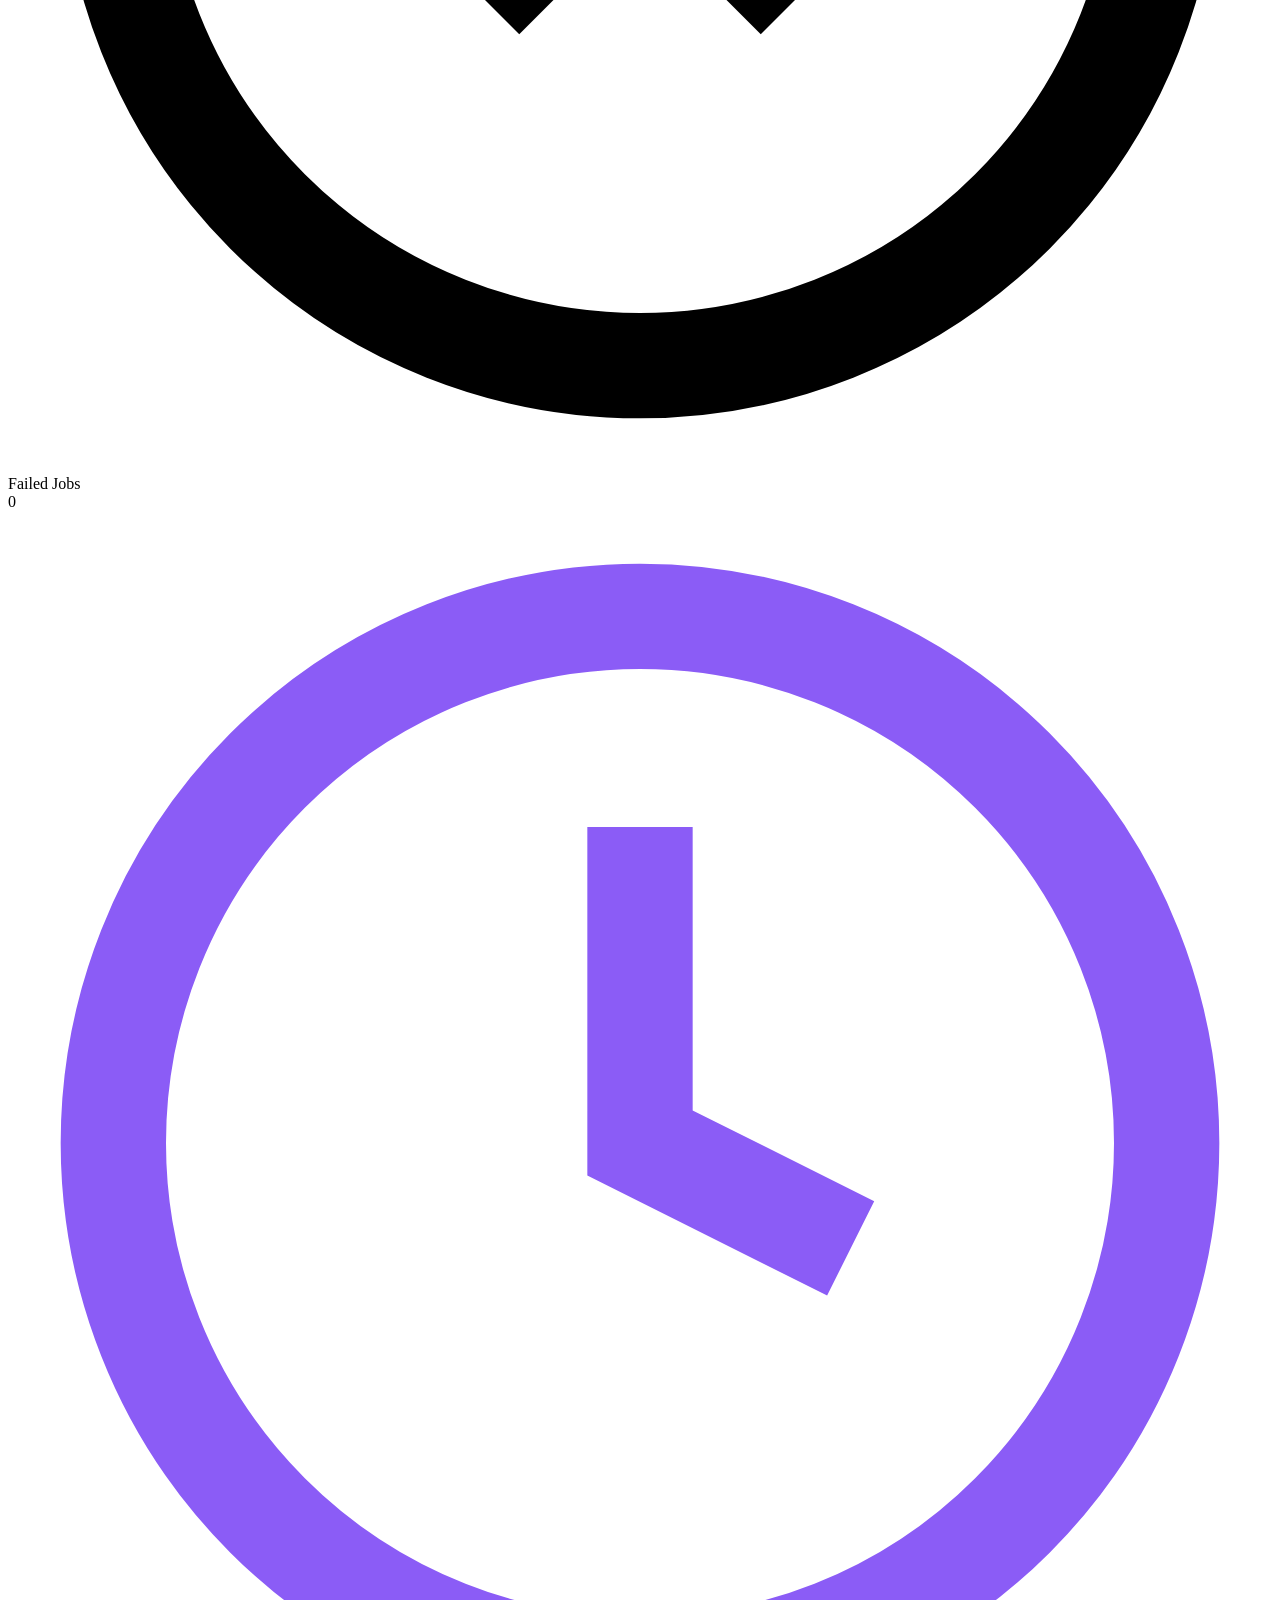
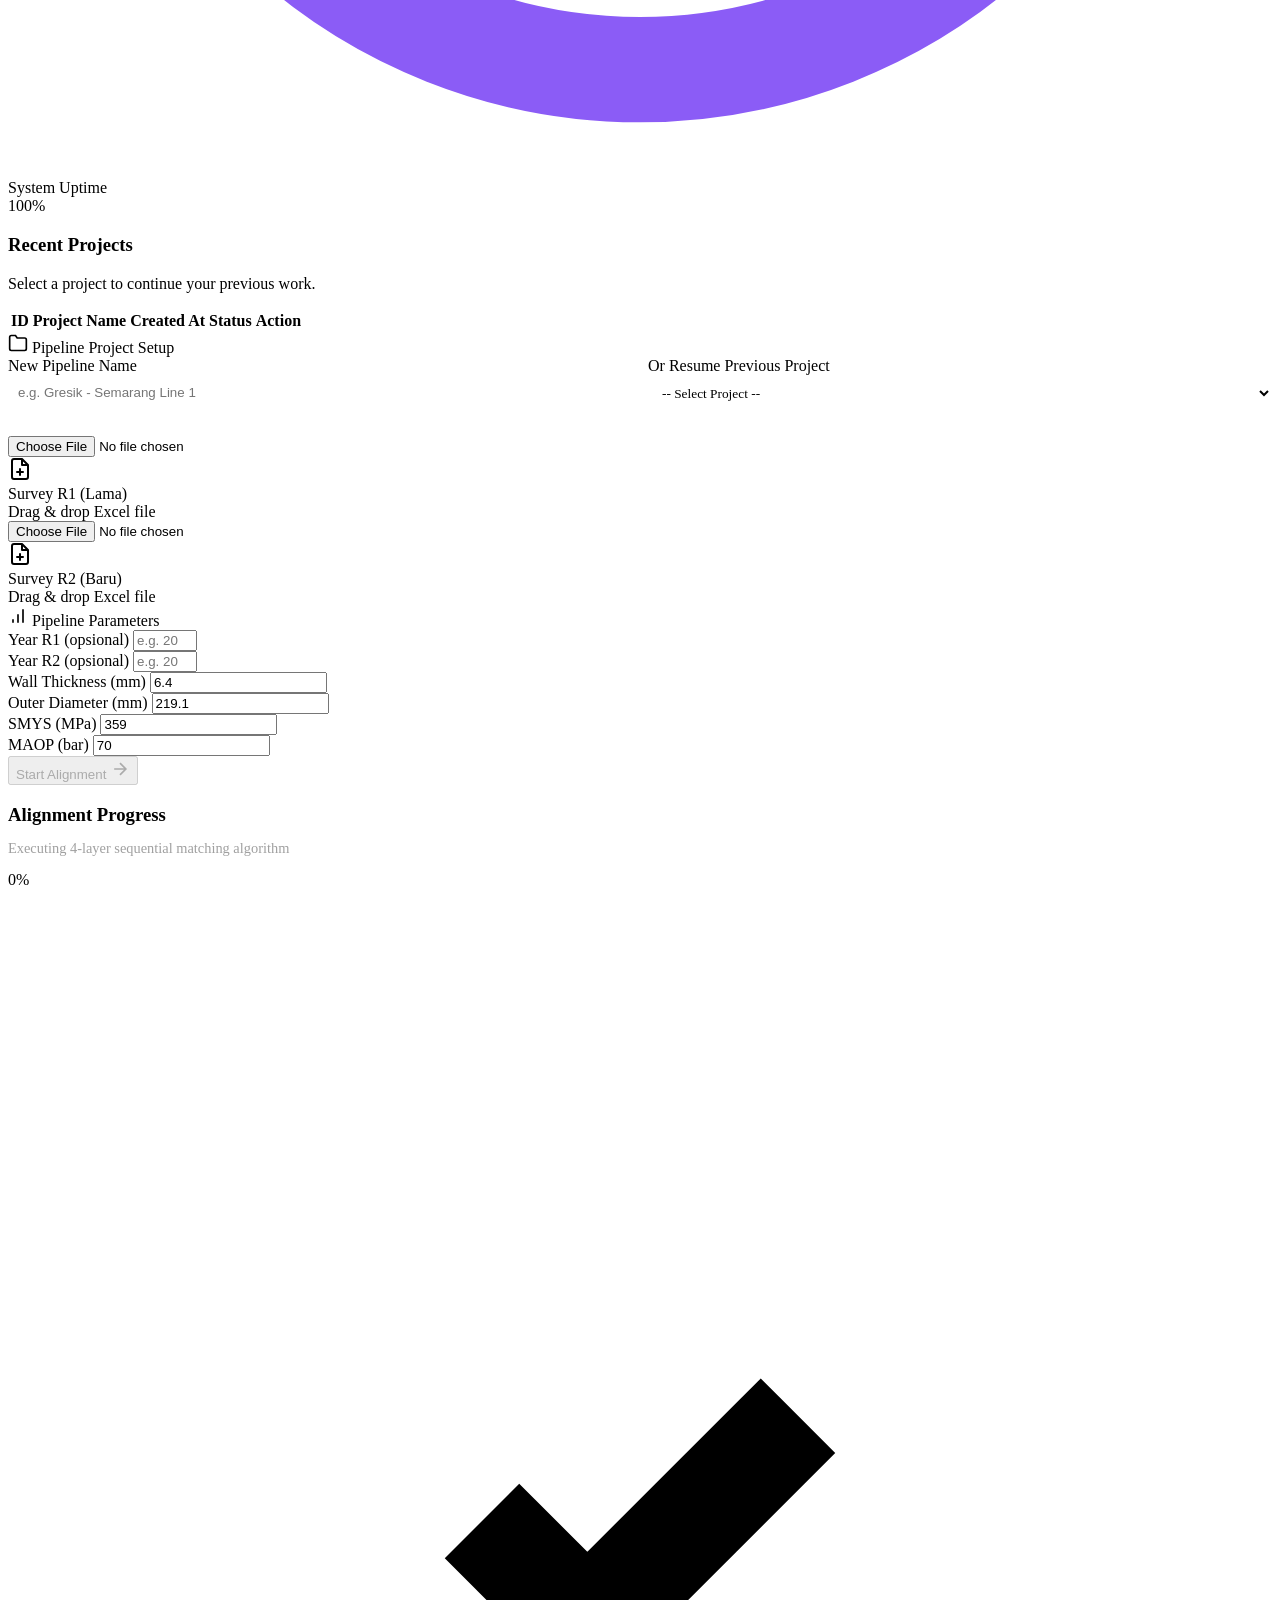
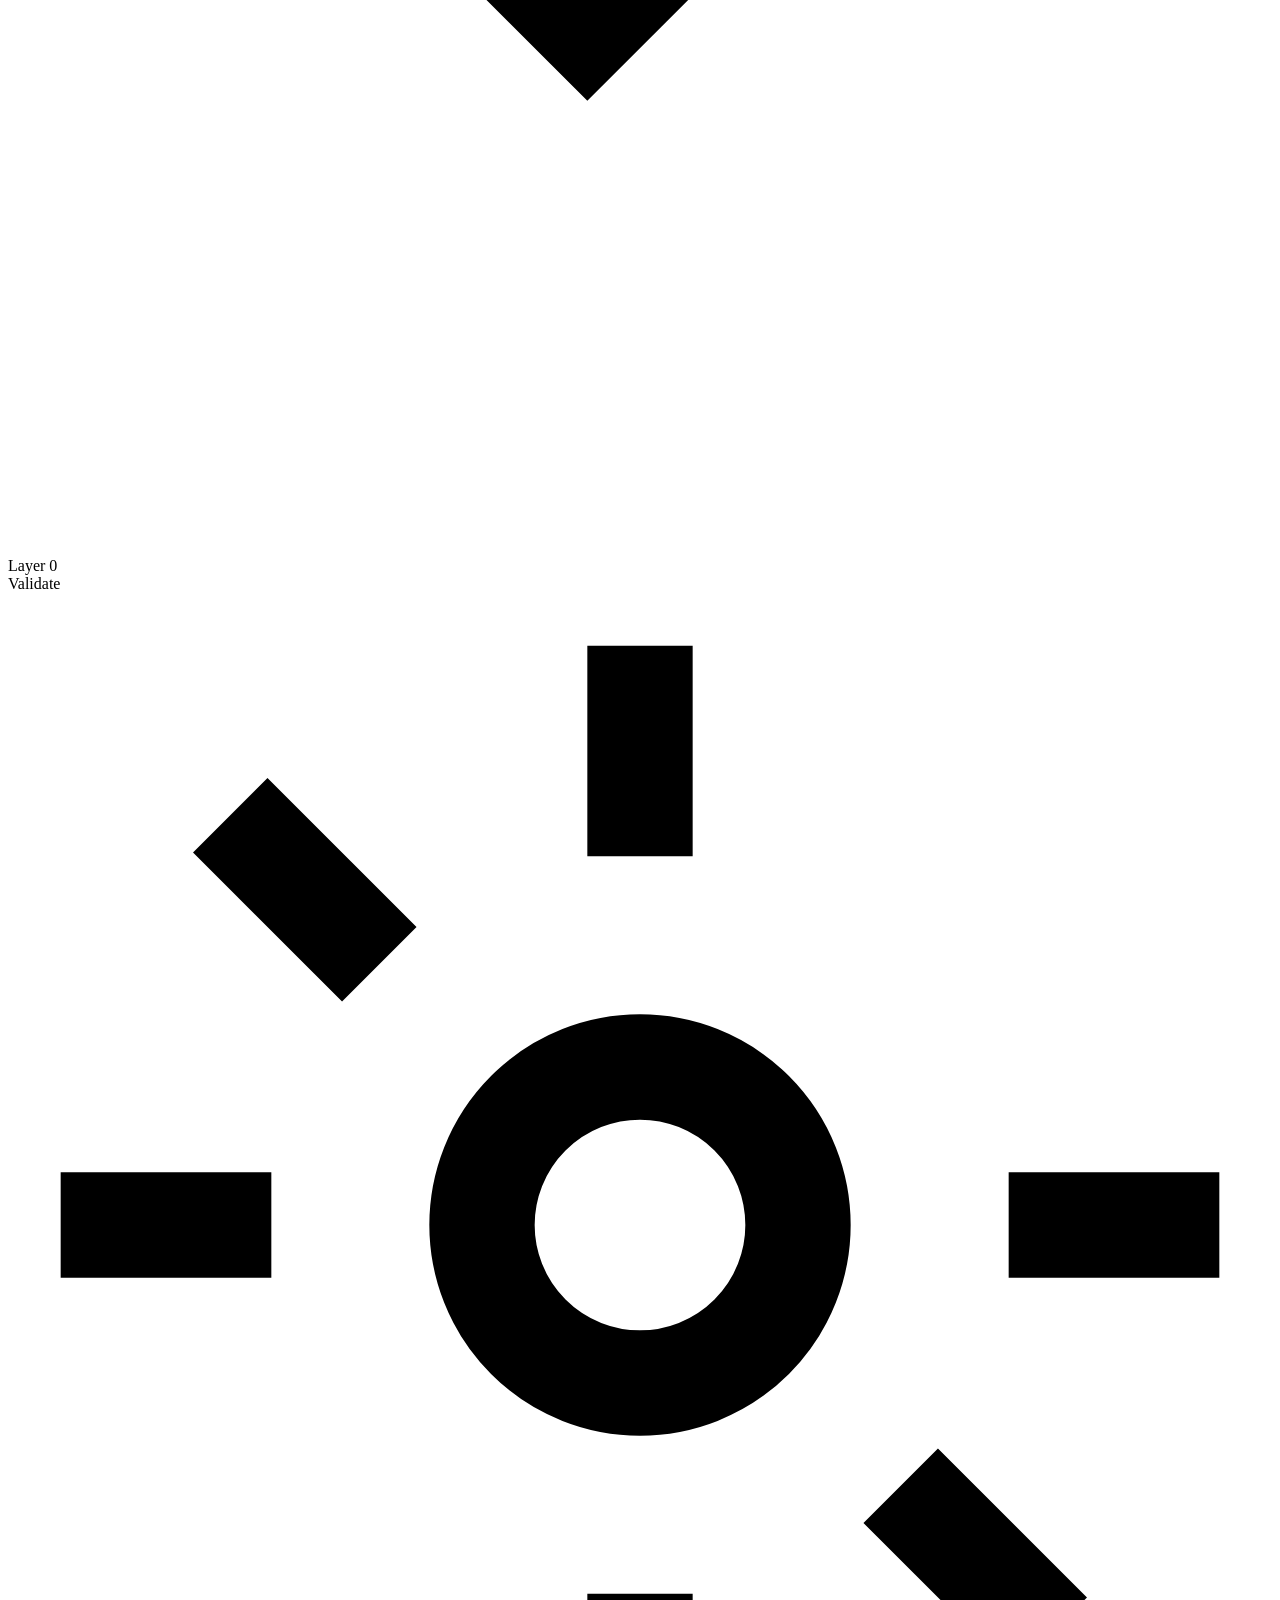
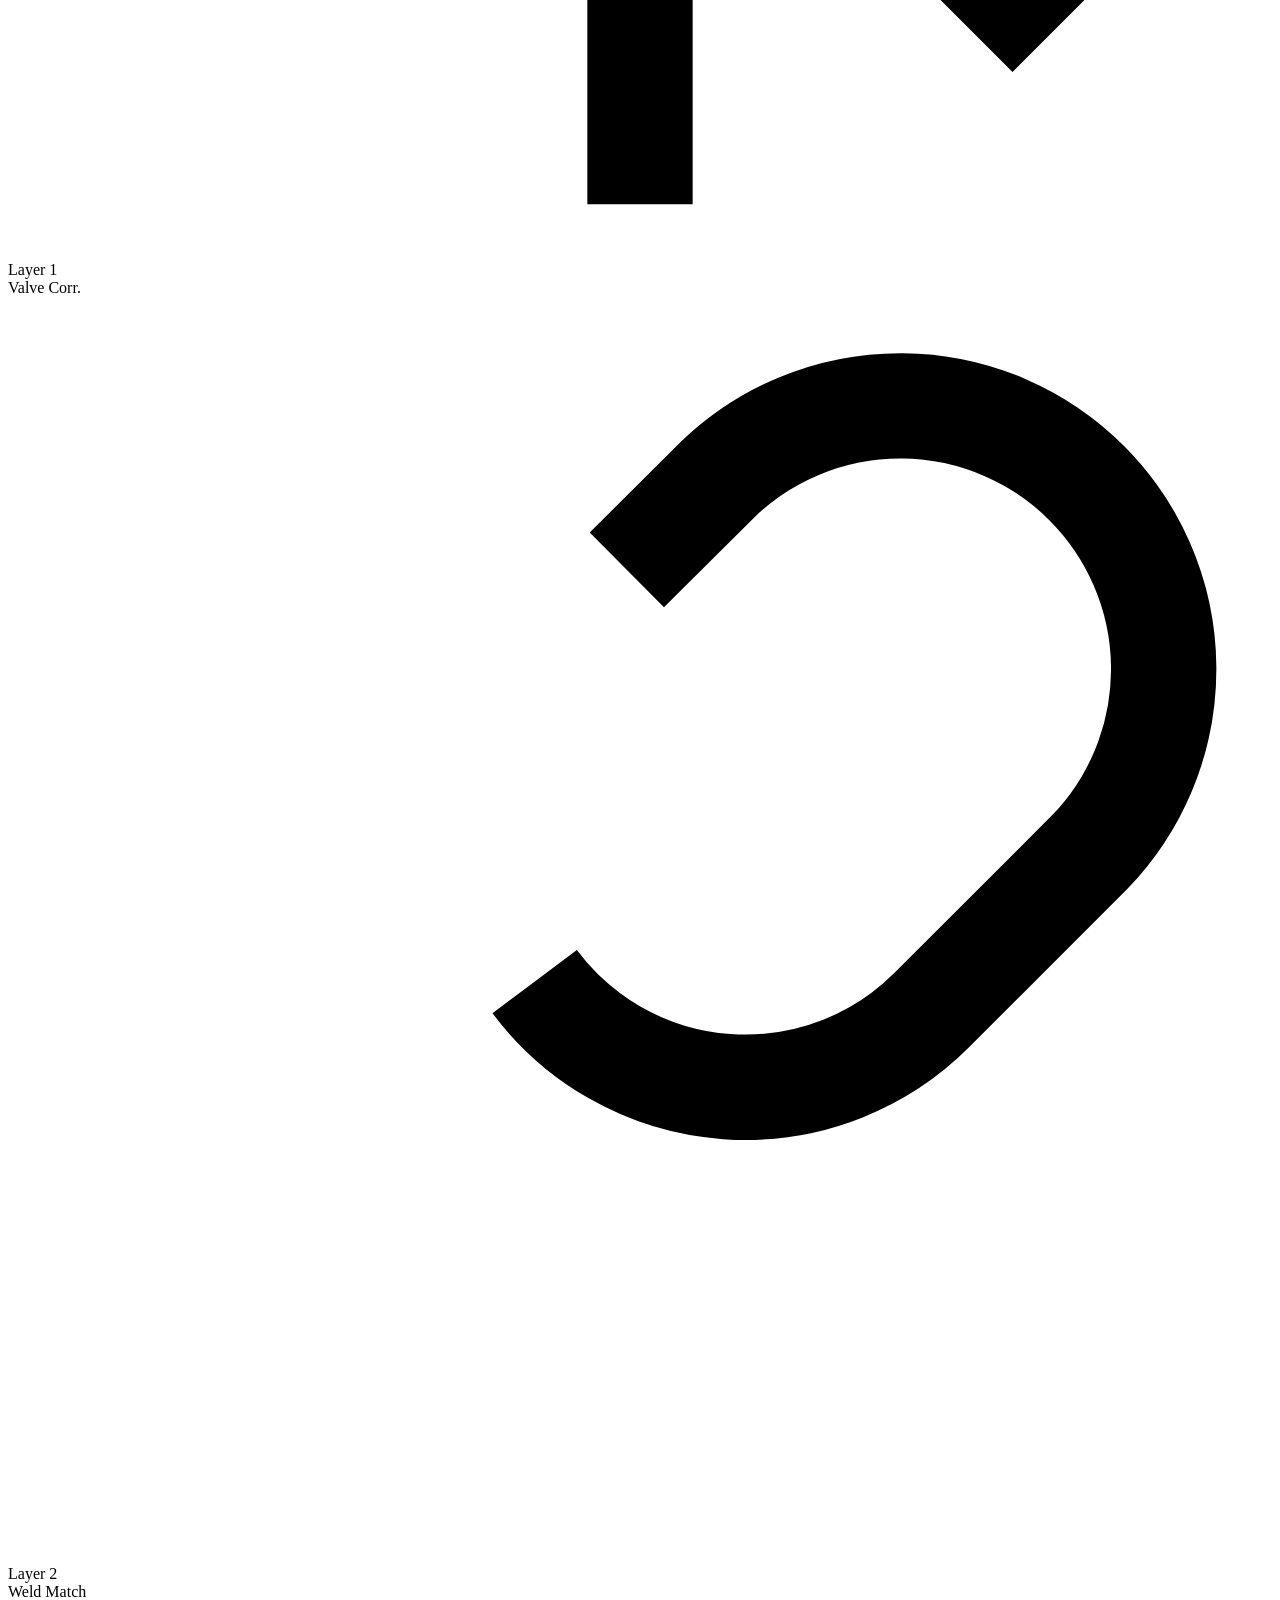
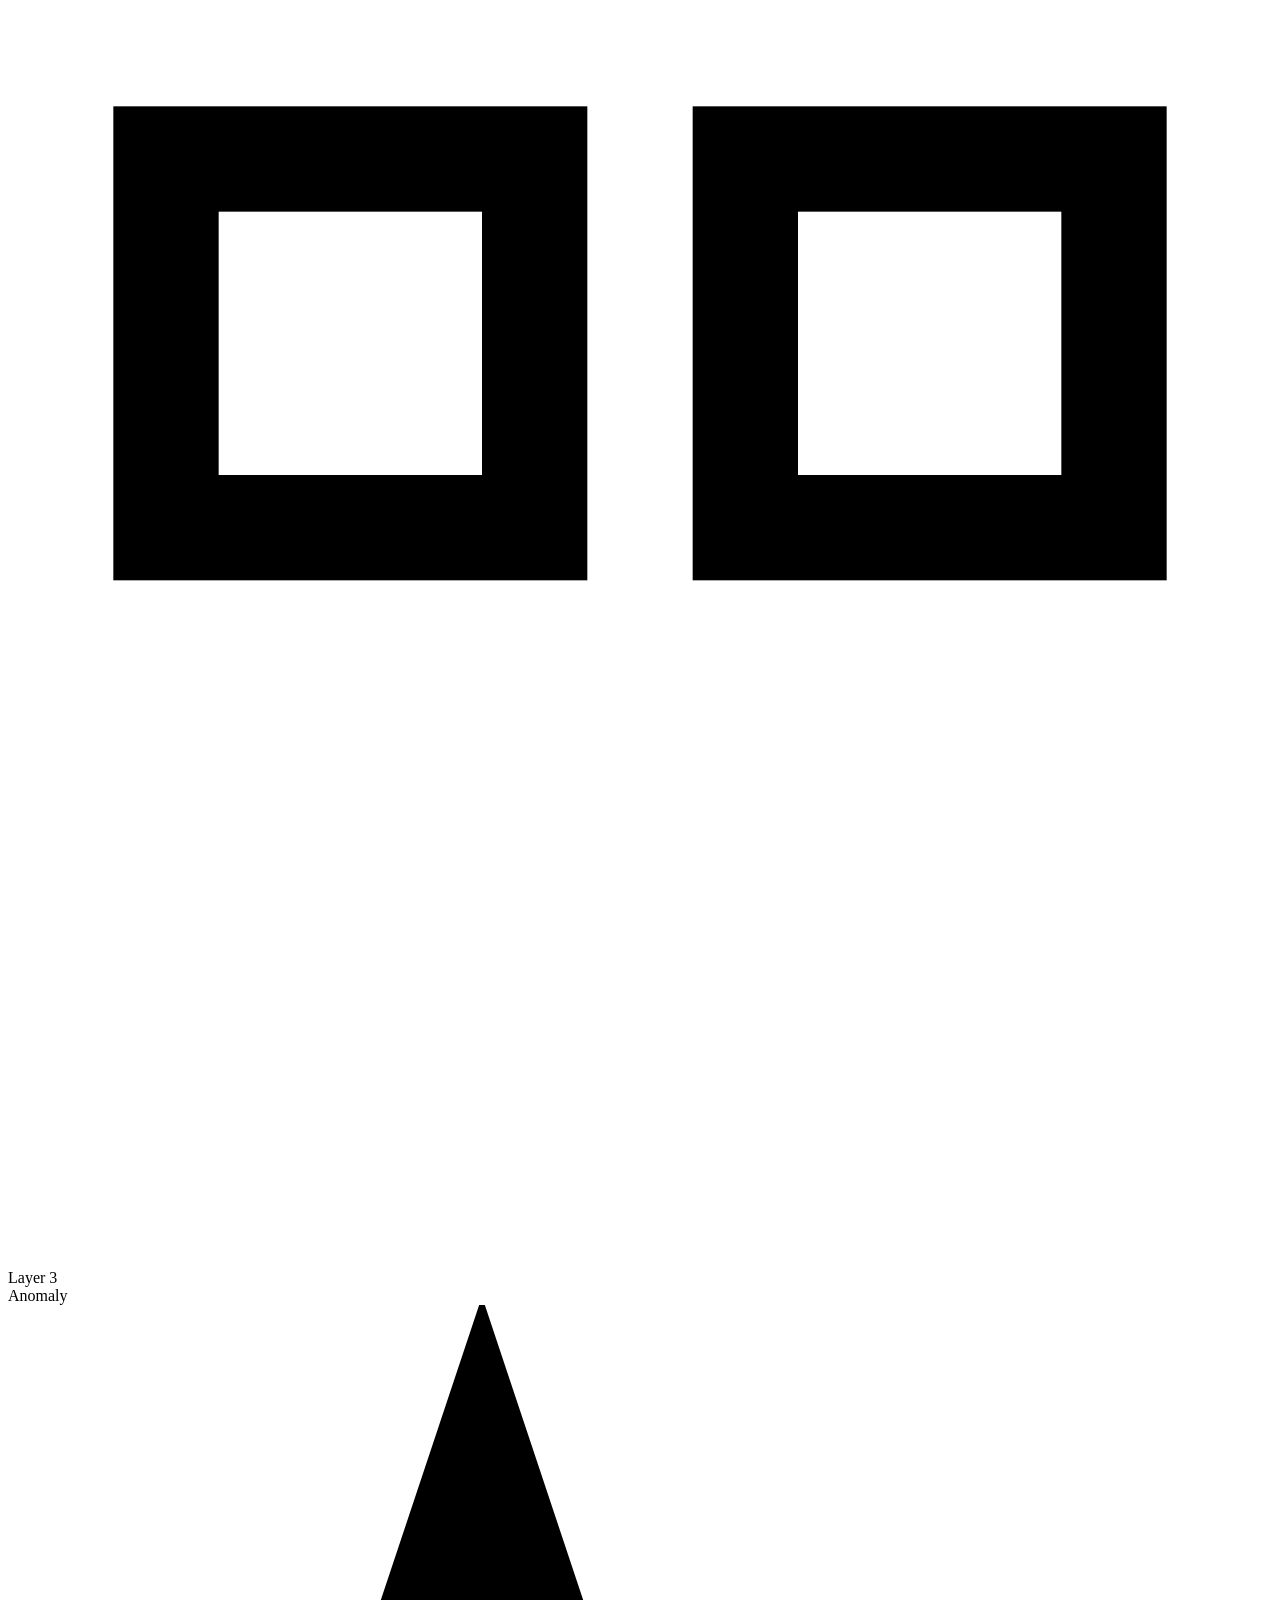
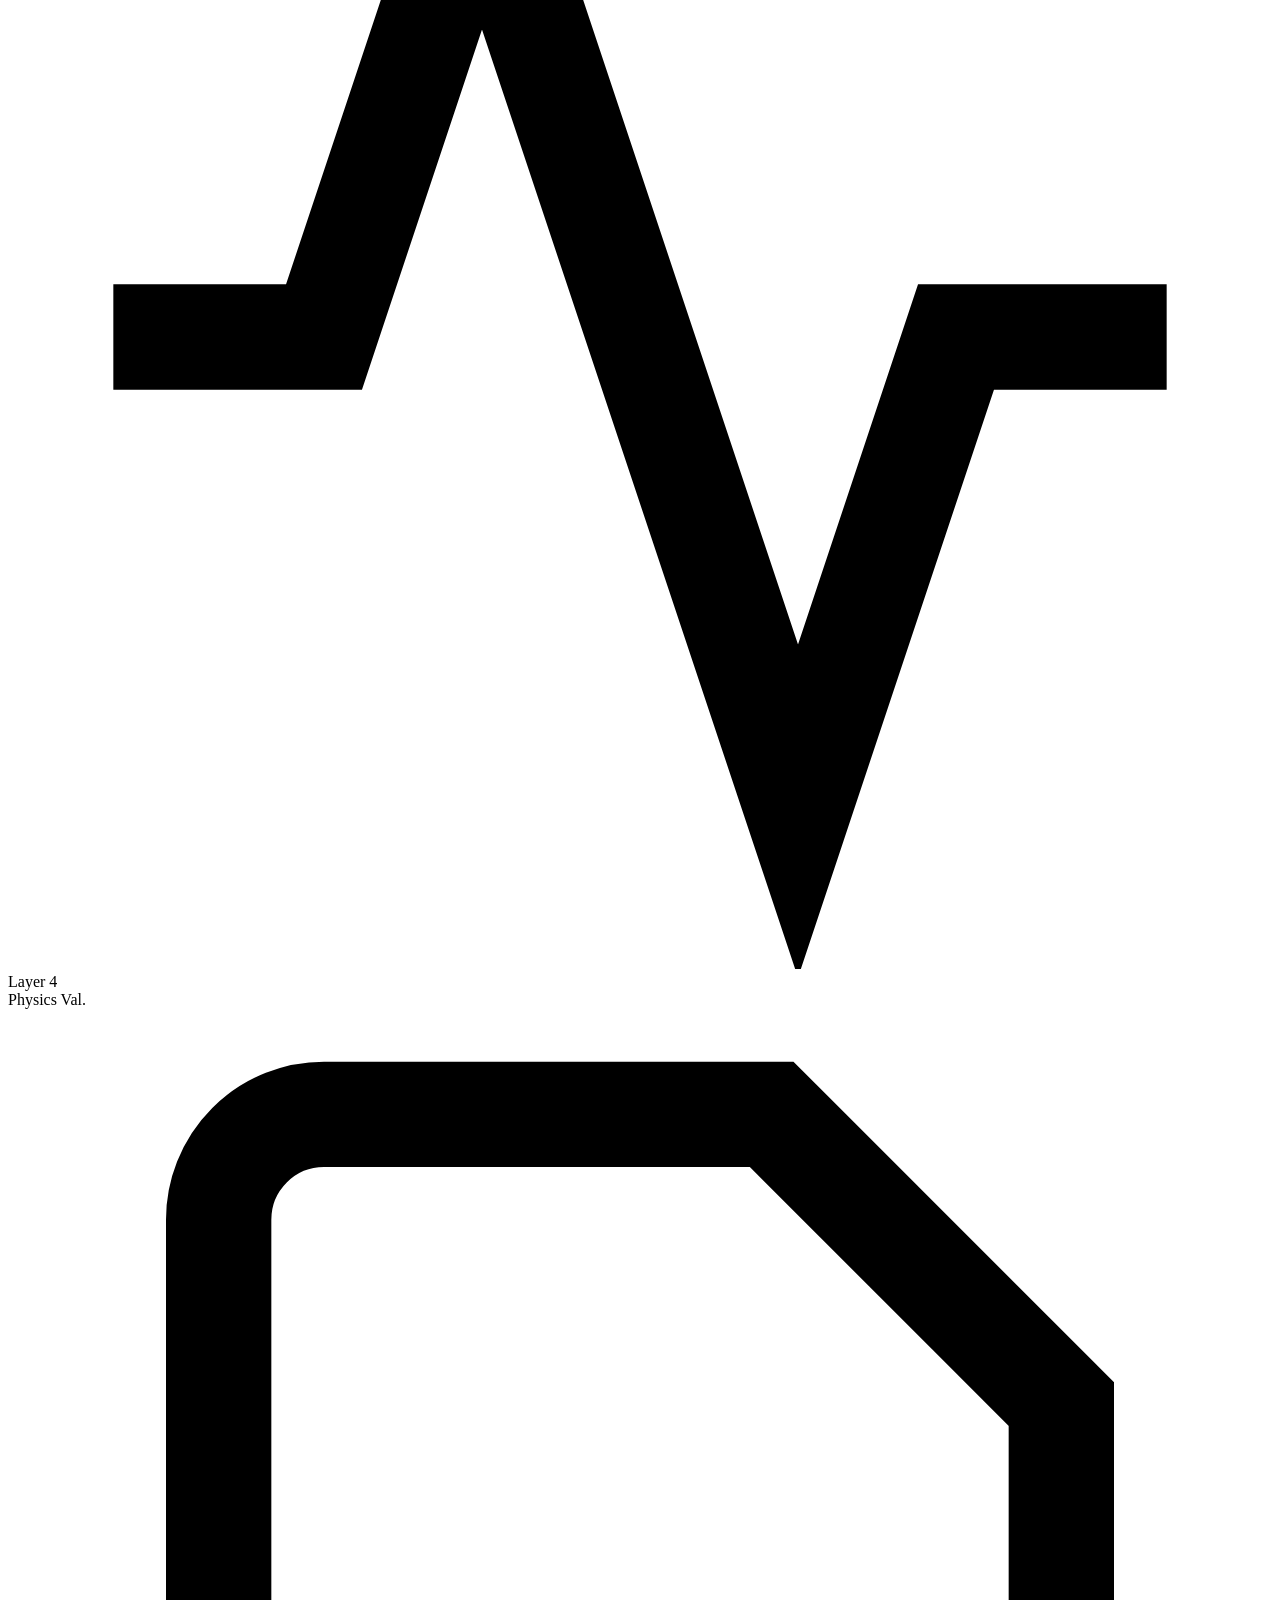
==== commit 33927c10: "feat: Add interactive Dashboard and integrate FFS Assessment" ====
--- a/frontend/index.html
+++ b/frontend/index.html
@@ -8,7 +8,7 @@
   <link rel="preconnect" href="https://fonts.googleapis.com">
   <link rel="preconnect" href="https://fonts.gstatic.com" crossorigin>
   <link href="https://fonts.googleapis.com/css2?family=Inter:wght@400;500;600;700;800&family=JetBrains+Mono:wght@400;500&display=swap" rel="stylesheet">
-  <link rel="stylesheet" href="/static/css/styles.css">
+  <link rel="stylesheet" href="/static/css/styles.css?v=7">
 </head>
 <body>
 
@@ -40,7 +40,11 @@
 
       <!-- Navigation -->
       <nav class="sidebar-nav">
-        <button class="nav-item active" data-view="viewUpload" id="navUpload">
+        <button class="nav-item active" data-view="viewDashboard" id="navDashboard">
+          <svg viewBox="0 0 24 24" fill="none" stroke="currentColor"><path d="M3 9l9-7 9 7v11a2 2 0 0 1-2 2H5a2 2 0 0 1-2-2z"/><polyline points="9 22 9 12 15 12 15 22"/></svg>
+          Home Dashboard
+        </button>
+        <button class="nav-item" data-view="viewUpload" id="navUpload">
           <svg viewBox="0 0 24 24" fill="none" stroke="currentColor"><rect x="3" y="3" width="18" height="18" rx="2" ry="2"/><path d="M3 9h18"/><path d="M9 21V9"/></svg>
           Upload Data
         </button>
@@ -52,6 +56,10 @@
           <svg viewBox="0 0 24 24" fill="none" stroke="currentColor"><path d="M21.21 15.89A10 10 0 1 1 8 2.83"/><path d="M22 12A10 10 0 0 0 12 2v10z"/></svg>
           Analysis Results
         </button>
+        <button class="nav-item" data-view="viewFFS" id="navFFS" disabled>
+          <svg viewBox="0 0 24 24" fill="none" stroke="currentColor" stroke-width="2" stroke-linecap="round" stroke-linejoin="round"><path d="M2 12h4l2-9 5 18 3-9h6"/></svg>
+          FFS Assessment
+        </button>
       </nav>
 
       <!-- Sidebar Footer (Help / Status) -->
@@ -85,9 +93,88 @@
         </div>
       </header>
 
+      <!-- ════════════ VIEW: DASHBOARD ════════════ -->
+      <div id="viewDashboard" class="view-container active">
+        <!-- Summary Cards -->
+        <div class="dash-bento">
+          <div class="dash-stat">
+            <div class="dash-stat-icon" style="color:var(--status-blue)"><svg viewBox="0 0 24 24" fill="none" stroke="currentColor" stroke-width="2"><path d="M22 19a2 2 0 0 1-2 2H4a2 2 0 0 1-2-2V5a2 2 0 0 1 2-2h5l2 3h9a2 2 0 0 1 2 2z"/></svg></div>
+            <div class="dash-stat-info">
+              <div class="dash-stat-label">Total Projects</div>
+              <div class="dash-stat-val" id="dash_val_projects">0</div>
+            </div>
+          </div>
+          <div class="dash-stat">
+            <div class="dash-stat-icon" style="color:var(--status-emerald)"><svg viewBox="0 0 24 24" fill="none" stroke="currentColor" stroke-width="2"><path d="M22 11.08V12a10 10 0 1 1-5.93-9.14"/><polyline points="22 4 12 14.01 9 11.01"/></svg></div>
+            <div class="dash-stat-info">
+              <div class="dash-stat-label">Completed Jobs</div>
+              <div class="dash-stat-val" id="dash_val_jobs">0</div>
+            </div>
+          </div>
+          <div class="dash-stat">
+            <div class="dash-stat-icon" style="color:var(--status-rose)"><svg viewBox="0 0 24 24" fill="none" stroke="currentColor" stroke-width="2"><circle cx="12" cy="12" r="10"/><line x1="15" y1="9" x2="9" y2="15"/><line x1="9" y1="9" x2="15" y2="15"/></svg></div>
+            <div class="dash-stat-info">
+              <div class="dash-stat-label">Failed Jobs</div>
+              <div class="dash-stat-val" id="dash_val_failed">0</div>
+            </div>
+          </div>
+          <div class="dash-stat">
+            <div class="dash-stat-icon" style="color:#8b5cf6"><svg viewBox="0 0 24 24" fill="none" stroke="currentColor" stroke-width="2"><circle cx="12" cy="12" r="10"/><polyline points="12 6 12 12 16 14"/></svg></div>
+            <div class="dash-stat-info">
+              <div class="dash-stat-label">System Uptime</div>
+              <div class="dash-stat-val">100%</div>
+            </div>
+          </div>
+        </div>
+
+        <!-- Recent Projects Table -->
+        <div class="dash-table-card">
+          <div class="dash-table-header">
+            <h3>Recent Projects</h3>
+            <p>Select a project to continue your previous work.</p>
+          </div>
+          <div class="table-container">
+            <table id="table_recent_projects">
+              <thead>
+                <tr>
+                  <th>ID</th>
+                  <th>Project Name</th>
+                  <th>Created At</th>
+                  <th>Status</th>
+                  <th>Action</th>
+                </tr>
+              </thead>
+              <tbody>
+                <!-- Rows injected via JS -->
+              </tbody>
+            </table>
+          </div>
+        </div>
+      </div>
+
       <!-- ════════════ VIEW: UPLOAD ════════════ -->
-      <div id="viewUpload" class="view-container active">
+      <div id="viewUpload" class="view-container">
         
+        <!-- Project Setup Card -->
+        <div class="params-card" style="margin-bottom: 24px;">
+          <div class="params-header" style="color:var(--accent-primary);">
+            <svg width="20" height="20" viewBox="0 0 24 24" fill="none" stroke="currentColor" stroke-width="2"><path d="M22 19a2 2 0 0 1-2 2H4a2 2 0 0 1-2-2V5a2 2 0 0 1 2-2h5l2 3h9a2 2 0 0 1 2 2z"/></svg>
+            Pipeline Project Setup
+          </div>
+          <div class="params-grid" style="display:flex; flex-wrap:wrap; gap:16px;">
+            <div class="form-group" style="flex:1; min-width:250px;">
+              <label>New Pipeline Name</label>
+              <input type="text" id="param_project_name" placeholder="e.g. Gresik - Semarang Line 1" style="width:100%; padding:10px; border-radius:var(--radius-sm); border:1px solid var(--border); background:var(--bg-app); color:var(--text-main);">
+            </div>
+            <div class="form-group" style="flex:1; min-width:250px;">
+              <label>Or Resume Previous Project</label>
+              <select id="param_resume_project" style="width:100%; padding:10px; border-radius:var(--radius-sm); border:1px solid var(--border); background:var(--bg-app); color:var(--text-main); font-family:var(--font-main);">
+                <option value="">-- Select Project --</option>
+              </select>
+            </div>
+          </div>
+        </div>
+
         <div class="upload-bento">
           <!-- R1 Drop Zone -->
           <div class="drop-zone" id="dropZone_r1">
@@ -284,20 +371,31 @@
             <h3>Download Complete Report</h3>
             <p>Export all results and calculations to a multi-sheet Excel file (.xlsx).</p>
           </div>
-          <button class="btn-download" id="btnDownload">
-            Download Report
-            <svg width="20" height="20" viewBox="0 0 24 24" fill="none" stroke="currentColor" stroke-width="2"><path d="M21 15v4a2 2 0 0 1-2 2H5a2 2 0 0 1-2-2v-4"/><polyline points="7 10 12 15 17 10"/><line x1="12" y1="15" x2="12" y2="3"/></svg>
-          </button>
-        </div>
-
+          <div style="display:flex; gap:12px; align-items:center;">
+            <button id="btnContinueFFS" style="background:var(--accent-primary);color:var(--text-main);padding:14px 24px;border:none;border-radius:var(--radius-sm);font-weight:600;font-size:0.95rem;cursor:pointer;display:flex;align-items:center;gap:8px;font-family:var(--font-main);transition:all 0.2s;box-shadow:var(--shadow-soft);">
+              Continue to FFS Assessment
+              <svg width="18" height="18" viewBox="0 0 24 24" fill="none" stroke="currentColor" stroke-width="2"><path d="M5 12h14"/><path d="m12 5 7 7-7 7"/></svg>
+            </button>
+            <button class="btn-download" id="btnDownload">
+              Download Report
+              <svg width="20" height="20" viewBox="0 0 24 24" fill="none" stroke="currentColor" stroke-width="2"><path d="M21 15v4a2 2 0 0 1-2 2H5a2 2 0 0 1-2-2v-4"/><polyline points="7 10 12 15 17 10"/><line x1="12" y1="15" x2="12" y2="3"/></svg>
+            </button>
+          </div>
+        </div>
+
+      </div>
+
+      <!-- ════════════ VIEW: FFS ASSESSMENT ════════════ -->
+      <div id="viewFFS" class="view-container" style="padding: 0; height: 100vh; overflow: hidden;">
+        <iframe id="ffsFrame" src="about:blank" style="width:100%; height:100%; border:none;"></iframe>
       </div>
 
     </main>
   </div>
 
   <!-- Scripts -->
-  <script src="/static/js/api.js"></script>
-  <script src="/static/js/charts.js"></script>
-  <script src="/static/js/app.js"></script>
+  <script src="/static/js/api.js?v=8"></script>
+  <script src="/static/js/charts.js?v=8"></script>
+  <script src="/static/js/app.js?v=8"></script>
 </body>
 </html>
